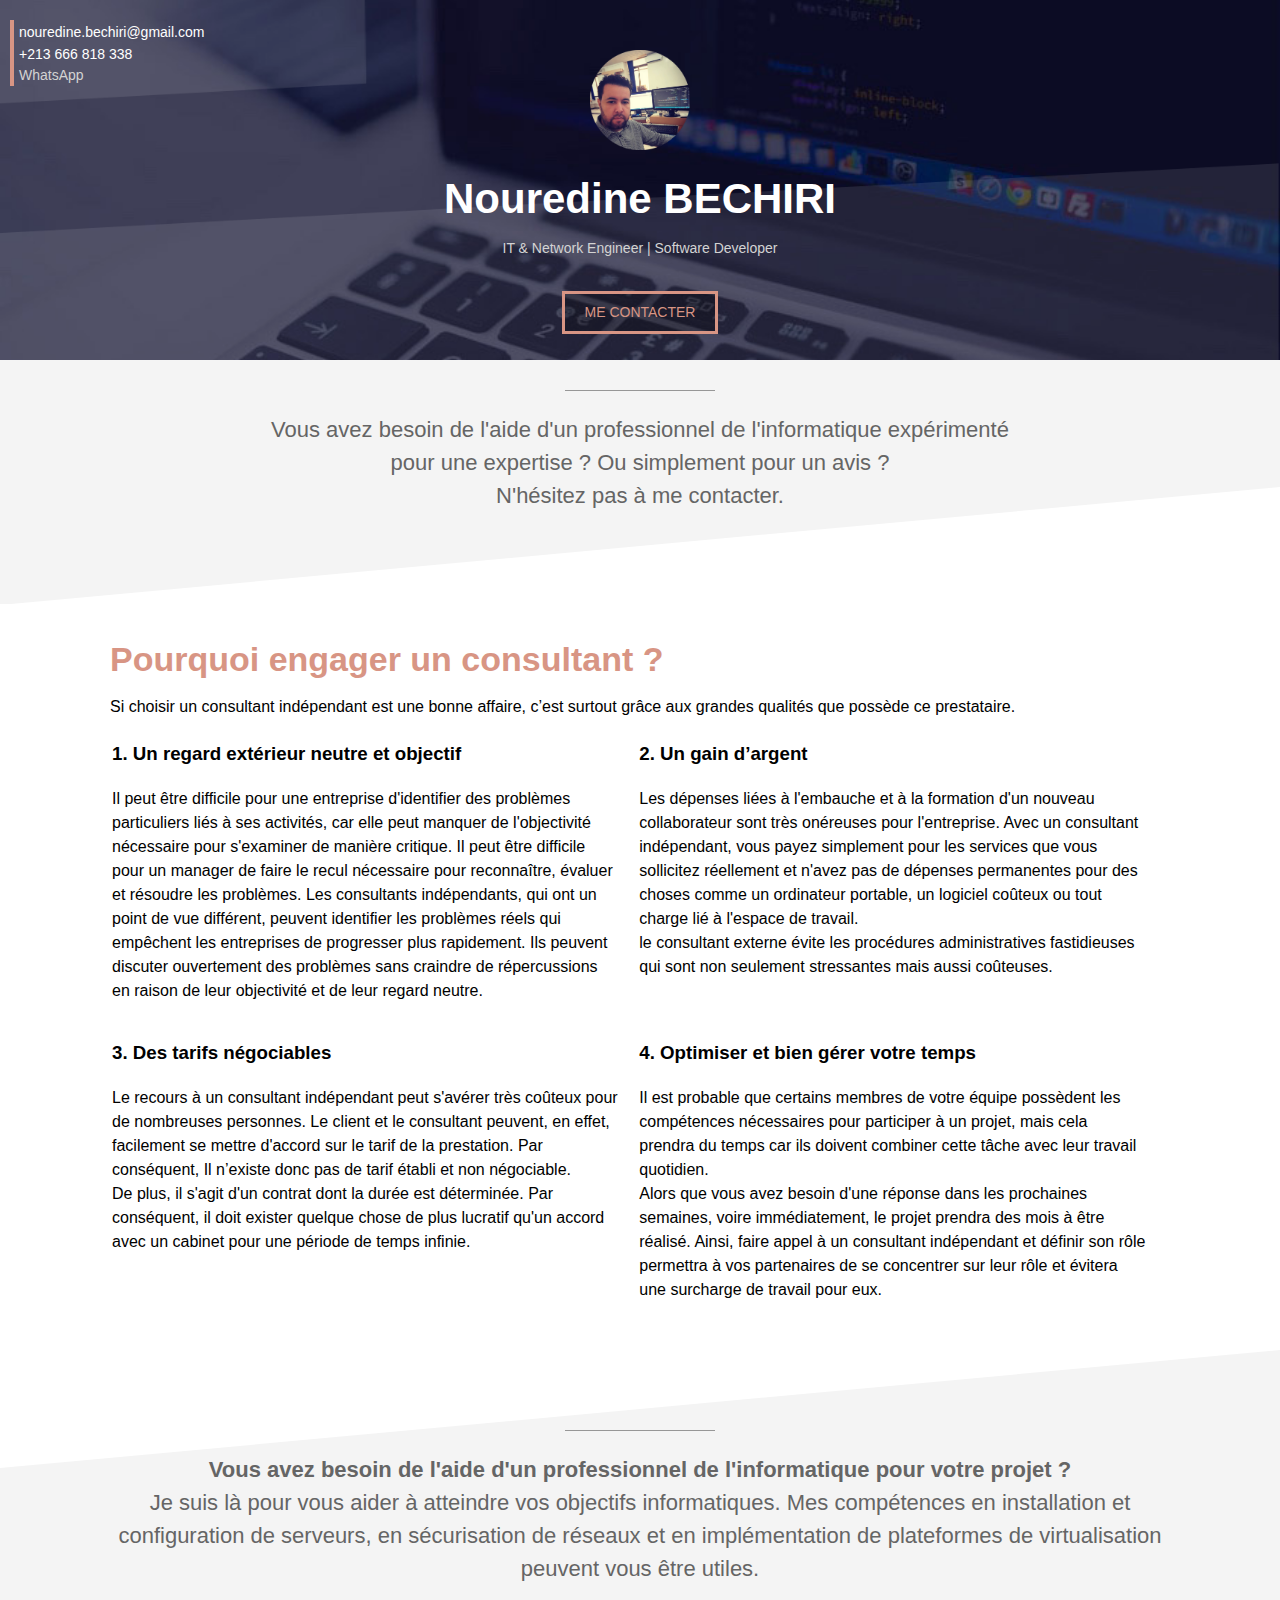
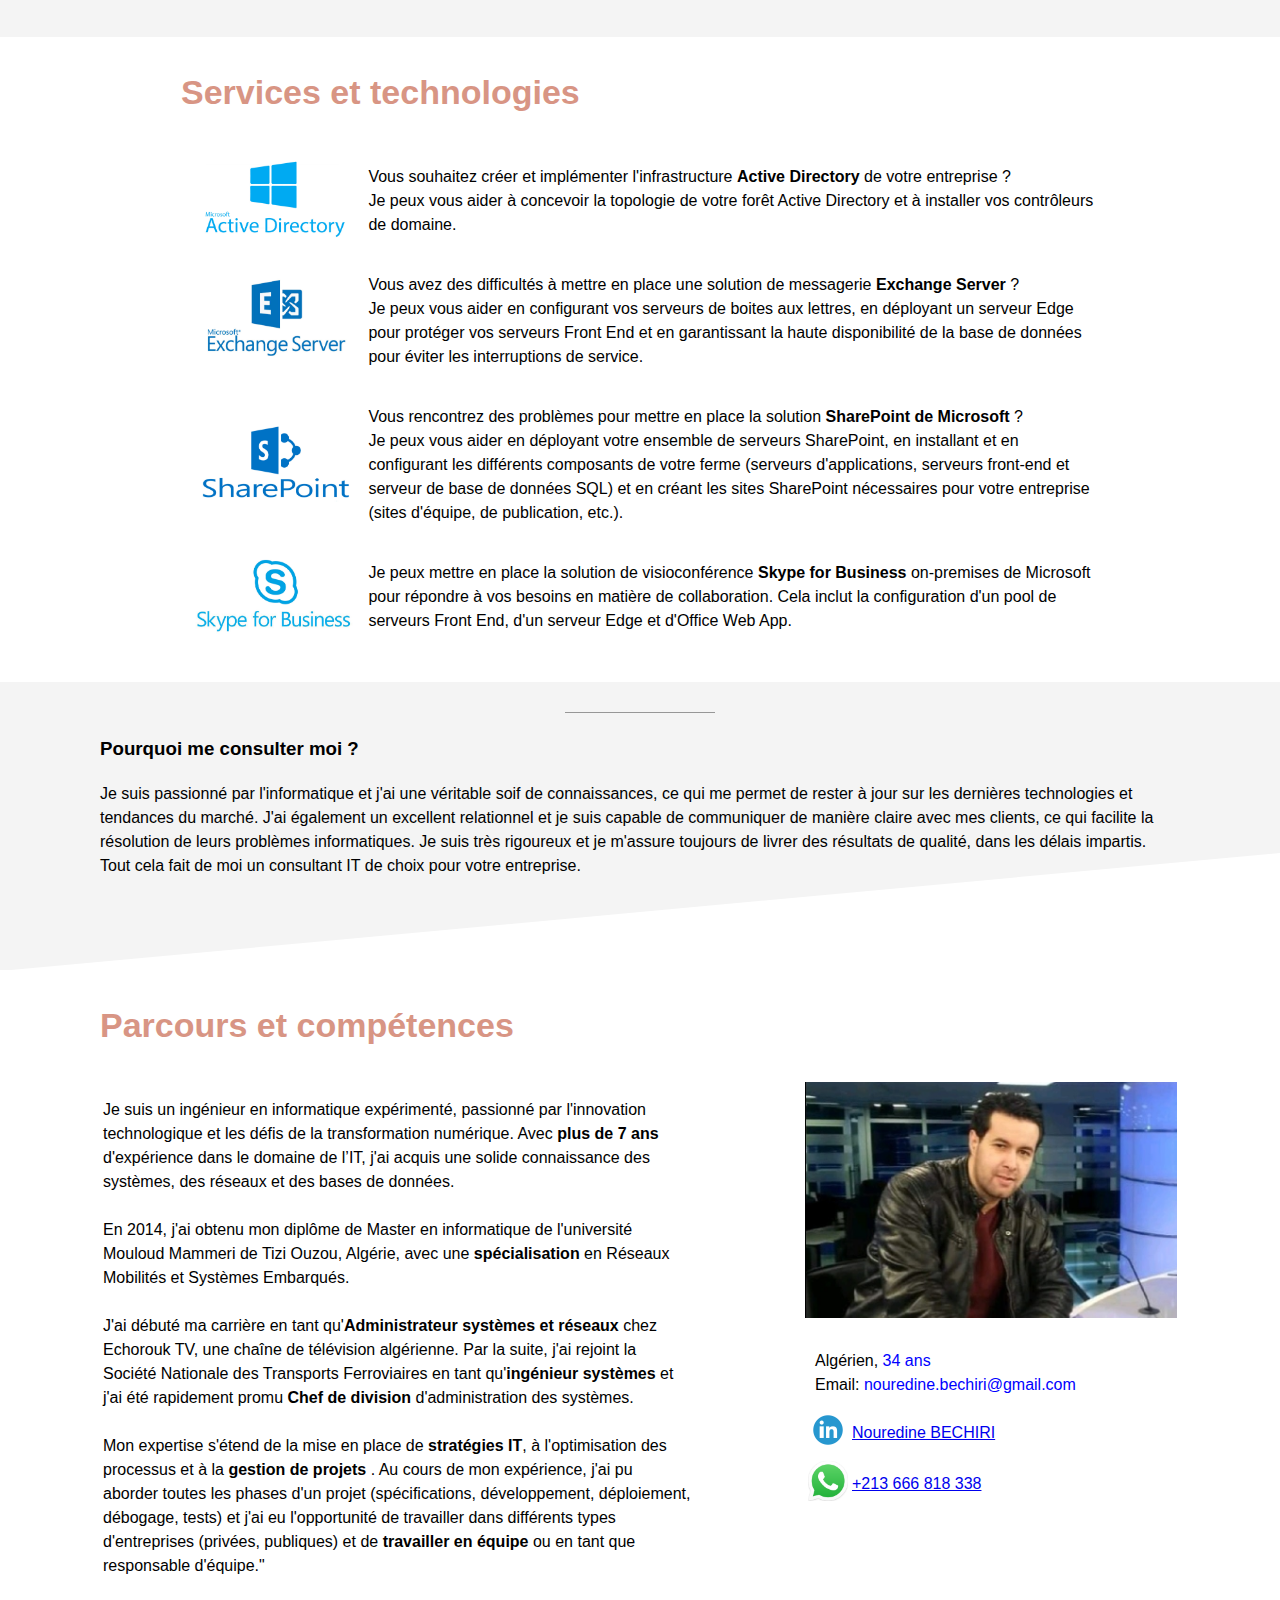
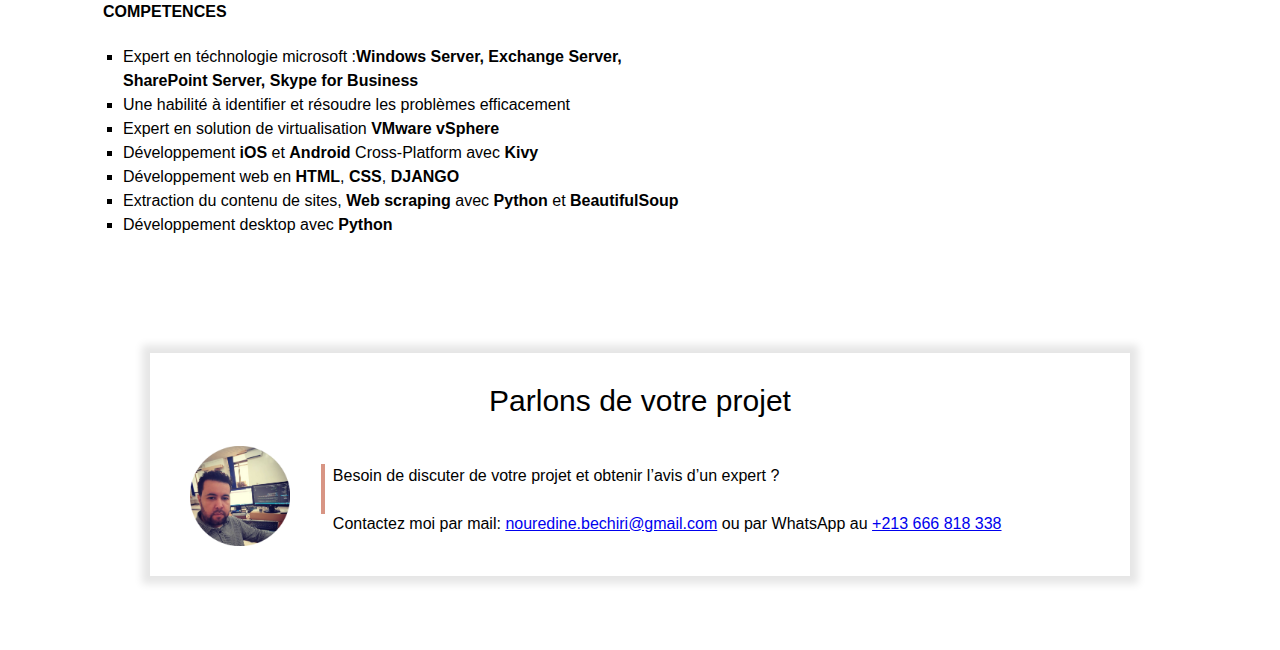
==== index.html @ cfdd6f1c "Add files via upload" ====
<!DOCTYPE html>
<html lang="fr">
<head>
    <meta charset="UTF-8">
    <meta name="viewport" content="width=device-width, initial-scale=1.0">
    <title>Nouredine BECHIRI</title>
    <link rel="stylesheet" href="style.css">
</head>
<body>
    <!-- COUVERTURE -->
    <div class="cover">
        <img class="cover-profile" src="profile.png"/>
        <h1>Nouredine BECHIRI</h1>
        <p>IT & Network Engineer | Software Developer</p>
        
        <div style="text-align: center;">
            <a class="contact-button" href="mailto:nouredine.bechiri@gmail.com?subject=Contact depuis nouredinebechiri.tk">ME CONTACTER</a>
        </div>
        <div class="cover-contact">
            <a style="text-decoration: none;" href="mailto:nouredine.bechiri@gmail.com?subject=Contact depuis site web">nouredine.bechiri@gmail.com</a>
            <div class="icon">
                <a style="display: block; text-decoration: none;" href="tel:+213666818338">+213 666 818 338</a>
                <p>WhatsApp</p>
            </div>
        </div>
    </div>

    <!-- SECTION GRISE  -->
    <div class="section section-grise1">
        <div class="separateur"></div>
        <p>
            Vous avez besoin de l'aide d'un professionnel de l'informatique expérimenté pour une expertise ? 
            Ou simplement pour un avis ? <br> N'hésitez pas à me contacter.
        </p>
    </div>
    <!-- SECTION BLANCHE Pourquoi engager un consultant ?< -->
    <div class="section" >
        <div class="pourquoi-consultant">
           
            <h2>Pourquoi engager un consultant ?</h2>
            <p>Si choisir un consultant indépendant est une bonne affaire, c’est surtout grâce aux grandes qualités que possède ce prestataire.</p>
        </div>
        <table class="col-pourquoi-consultant">
            <tr>
                <td>
                    <h3>1. Un regard extérieur neutre et objectif</h3>
                    <p>Il peut être difficile pour une entreprise d'identifier des problèmes particuliers liés à ses activités, car elle peut manquer de l'objectivité nécessaire pour s'examiner de manière critique. Il peut être difficile pour un manager de faire le recul nécessaire pour reconnaître, évaluer et résoudre les problèmes.
                        Les consultants indépendants, qui ont un point de vue différent, peuvent identifier les problèmes réels qui empêchent les entreprises de progresser plus rapidement. Ils peuvent discuter ouvertement des problèmes sans craindre de répercussions en raison de leur objectivité et de leur regard neutre.
                    </p>
                </td>
                <td>
                    <h3>2. Un gain d’argent</h3>
                    <p>Les dépenses liées à l'embauche et à la formation d'un nouveau collaborateur sont très onéreuses pour l'entreprise. Avec un consultant indépendant, vous payez simplement pour les services que vous sollicitez réellement et n'avez pas de dépenses permanentes pour des choses comme un ordinateur portable, un logiciel coûteux ou tout charge lié à l'espace de travail.
                        <br>
                        le consultant externe évite les procédures administratives fastidieuses qui sont non seulement stressantes mais aussi coûteuses.
                    </p>
                </td>
            </tr>     
       

            <tr>
                <td>
                    <h3>3. Des tarifs négociables</h3>
                    <p>

                        Le recours à un consultant indépendant peut s'avérer très coûteux pour de nombreuses personnes. Le client et le consultant peuvent, en effet, facilement se mettre d'accord sur le tarif de la prestation. Par conséquent, Il n’existe donc pas de tarif établi et non négociable.
                        <br>
                        De plus, il s'agit d'un contrat dont la durée est déterminée. Par conséquent, il doit exister quelque chose de plus lucratif qu'un accord avec un cabinet pour une période de temps infinie.
                        
                    </p>
                </td>
                <td>
                    <h3>4. Optimiser et bien gérer votre temps</h3>
                    <p>
                        Il est probable que certains membres de votre équipe possèdent les compétences nécessaires pour participer à un projet, mais cela prendra du temps car ils doivent combiner cette tâche avec leur travail quotidien.
                        <br>
                        Alors que vous avez besoin d'une réponse dans les prochaines semaines, voire immédiatement, le projet prendra des mois à être réalisé. Ainsi, faire appel à un consultant indépendant et définir son rôle permettra à vos partenaires de se concentrer sur leur rôle et évitera une surcharge de travail pour eux.

                    </p>
                </td>
            </tr> 
        </table>
    </div>

    <!-- SECTION GRISE 2-->
    <div class="section section-grise2">
        <div class="separateur"></div>
            <p style="min-width: 100%;">
                <b>Vous avez besoin de l'aide d'un professionnel de l'informatique pour votre projet ? </b> <br>
                Je suis là pour vous aider à atteindre vos objectifs informatiques.
                Mes compétences en installation et configuration de serveurs, en sécurisation de réseaux et en implémentation de plateformes de virtualisation peuvent vous être utiles.
            </p>
    </div>
    
    <!-- SECTION BLANCHE Services et technologies -->
    <div class="section" >
        <div class="section-content">
            <h2>Services et technologies</h2>
           
            <table class="service_tech">
                <tr>
                    <td class="service_tech_td"><img src="ad.jpg" alt="" srcset=""></td>
                    <td class="service_tech_td_right"> 
                        <p>
                            Vous souhaitez créer et implémenter l'infrastructure <b>Active Directory</b> de votre entreprise ? <br>
                            Je peux vous aider à concevoir la topologie de votre forêt Active Directory et à installer vos contrôleurs de domaine.
                        </p>
                    </td>
                </tr>   
                <tr>
                    <td class="service_tech_td"><img src="exchange.jpg" alt="" srcset=""></td>
                    <td class="service_tech_td_right">
                        <p>
                            Vous avez des difficultés à mettre en place une solution de messagerie <b>Exchange Server</b> ? <br>
                            Je peux vous aider en configurant vos serveurs de boites aux lettres, en déployant un serveur Edge pour protéger vos serveurs Front End et en garantissant la haute disponibilité de la base de données pour éviter les interruptions de service.
                        </p>
                    </td>
                </tr>    
                <tr>
                    <td class="service_tech_td"><img src="sharepoint.jpg" alt="" srcset=""></td>
                    <td class="service_tech_td_right">
                        <p>
                            Vous rencontrez des problèmes pour mettre en place la solution <b>SharePoint de Microsoft </b> ? <br>
                            Je peux vous aider en déployant votre ensemble de serveurs SharePoint, en installant et en configurant les différents composants de votre ferme (serveurs d'applications, serveurs front-end et serveur de base de données SQL) et en créant les sites SharePoint nécessaires pour votre entreprise (sites d'équipe, de publication, etc.).
                        </p>
                    </td>
                </tr>     
                <tr>
                    <td class="service_tech_td"><img src="skypeforbusiness.jpg" alt="" srcset=""></td>
                    <td class="service_tech_td_right">
                        <p>
                            Je peux mettre en place la solution de visioconférence <b>Skype for Business</b> on-premises de Microsoft pour répondre à vos besoins en matière de collaboration. Cela inclut la configuration d'un pool de serveurs Front End, d'un serveur Edge et d'Office Web App.
                        </p>
                    </td>
                </tr>    
            </table>         
            
      </div>
    </div>

    <!-- SECTION GRISE  -->
    <div class="section section-grise1">
        <div class="separateur"></div>
        <p>
            <h3>Pourquoi me consulter moi ?</h3>
            Je suis passionné par l'informatique et j'ai une véritable soif de connaissances, ce qui me permet de rester à jour sur les dernières technologies et tendances du marché. 
            J'ai également un excellent relationnel et je suis capable de communiquer de manière claire avec mes clients, ce qui facilite la résolution de leurs problèmes informatiques. 
            Je suis très rigoureux et je m'assure toujours de livrer des résultats de qualité, dans les délais impartis. <br> Tout cela fait de moi un consultant IT de choix pour votre entreprise.
        </p>
    </div>
   

    <!-- SECTION BLANCHE 2 -->
    <div class="section">
        <h2>Parcours et compétences</h2>
        <table class="col-parcours-competences" style="display:inline-block">
            <tr>
                <td>
                    <p>
                        Je suis un ingénieur en informatique expérimenté, passionné par l'innovation technologique et les défis de la transformation numérique. Avec <b>plus de 7 ans </b> d'expérience dans le domaine de l’IT, j'ai acquis une solide connaissance des systèmes, des réseaux et des bases de données. 
                        <br> <br>

                        En 2014, j'ai obtenu mon diplôme de Master en informatique de l'université Mouloud Mammeri de Tizi Ouzou, Algérie, avec une <b>spécialisation</b> en Réseaux Mobilités et Systèmes Embarqués.
                        <br><br>   
                        J'ai débuté ma carrière en tant qu'<b>Administrateur systèmes et réseaux</b> chez Echorouk TV, une chaîne de télévision algérienne. Par la suite, j'ai rejoint la Société Nationale des Transports Ferroviaires en tant qu'<b>ingénieur systèmes</b> et j'ai été rapidement promu <b>Chef de division</b> d'administration des systèmes. 
                        <br><br>
                        Mon expertise s'étend de la mise en place de <b>stratégies IT</b>, à l'optimisation des processus et à la <b>gestion de projets</b> . 
                        Au cours de mon expérience, j'ai pu aborder toutes les phases d'un projet (spécifications, développement, déploiement, débogage, tests) et j'ai eu l'opportunité de travailler dans différents types d'entreprises (privées, publiques) et de <b>travailler en équipe</b> ou en tant que responsable d'équipe."
                        
                    </p>
                    <h4>COMPETENCES</h4>                
                    
                    <ul style=" padding: 0px 0px 0px 20px;list-style: square;" class="competences">
                        <li>Expert en téchnologie microsoft :<b>Windows Server, Exchange Server, SharePoint Server, Skype for Business</b></li>
                        <li>Une habilité à identifier et résoudre les problèmes efficacement</li>
                        <li>Expert en solution de virtualisation <b>VMware vSphere</b></li>
                        <li>Développement <b>iOS</b> et <b>Android</b> Cross-Platform avec <b>Kivy</b></li>
                        <li>Développement web en <b>HTML</b>, <b>CSS</b>, <b>DJANGO</b> </li>
                        <li>Extraction du contenu de sites, <b>Web scraping</b> avec <b>Python</b> et <b>BeautifulSoup</b></li>
                        <li>Développement desktop avec <b>Python</b></li>
                    </ul>
            </td>
            </tr>
        </table>
        <table  class="col-conetenu-contact float-right">
            <tr>
                <td><img style="width:100%;" src="profile2.png" class="col-conetenu-contact"/></td>
            </tr>
            <tr>
                <td>
                    <style> 
                    </style>
                    <ul class="contact-info" style="display: inline-block; margin: 0px;margin-top: 10px;padding: 10px; list-style: none;">
                        <li>Algérien, <span style="color: blue;">34 ans</span></li>
                        <li>Email: <a href="mailto:nouredine.bechiri@gmail.com?subject=Contact depuis site web">nouredine.bechiri@gmail.com</a></li>                      
                    </ul>
                    <div class="icon">
                        <table>
                            <tr>
                                <td><img src="linkedin.png" alt=""></td>
                                <td><a href="https://www.linkedin.com/in/nouredinebechiri/" target="_blank"> Nouredine BECHIRI</a></td>
                            </tr>
                            <tr> 
                                <td><img src="WhatsApp.png" alt=""></td>
                                <td><a href="tel:+213666818338">+213 666 818 338</a></td>
                            </tr>
                        </table> 
                    </div>                  
                </td>
            </tr>
        </table>
    </div>
    <!-- SECTION BLANCHE FRAME -->
    <iframe src="contact-frame.html" scrolling="no"/>
</body>
</html>
---- style.css ----
* {
    box-sizing: border-box;
}

.icon{
vertical-align: top;
}
.icon img{
    width: 40px;
    height: 40px;
    
}
div.icon p{
    margin: 0px;
    padding: 0px;
    display: inline-block;
}
:root {
    --color1: #D89584;
    --color2: #F4F4F4;
}

body {
    margin: 0;
    font-family: Arial;
    line-height: 1.5;
}

iframe {
    width: 100%;
    border: none;
    height: 350px;
}

div.cover {
    background: url(cover_overlay.png) no-repeat center/100% 100%,url(cover.jpg) no-repeat center/cover;
    height: 360px;
    position: relative;
}

img.cover-profile {
    height: 100px;
    position: relative;
    left: 50%;
    margin-left: -50px;
    margin-top: 50px;
}

h1 {
    color: white;
    text-align: center;
    font-size: 42px;
    margin-top: 10px;
    margin-bottom: 0px;
}

div.cover p {
    color: lightgray;
    text-align: center;
    margin-top: 8px;
    font-size: 14px;
}

div.cover-contact {
    /* background-color: #FF000080; */
    position: absolute;
    top: 20px;
    left: 10px;
    border-left: 4px solid var(--color1);
    padding-left: 5px;
}

div.cover-contact p {
    text-align: left;
    margin-top: 0px;
    margin-bottom: 0px;
}

div.cover-contact p:first-child {
    margin-bottom: 5px;
}

div.cover-contact * {
    color: white;
    font-size: 14px;
}

a.contact-button {
    color: var(--color1);
    border: 3px solid var(--color1);
    padding: 8px 20px;
    text-decoration: none;
    background-color: #00000040;
    display: inline-block;
    margin-top: 18px;
    font-size: 14px;
}

a.contact-button-portfolio {
    position: absolute; 
    right: 20px; 
    top:5px;
}

a.contact-button:hover {
    color: white;
    border: 3px solid white;
}

.section {
    padding-left: 100px;
    padding-right: 100px;
    padding-top: 30px;
    padding-bottom: 30px;
    overflow: auto;
}

div.section-grise1 {
    background: url(triangle2white.svg) no-repeat center bottom -1px/100%;
    background-color: var(--color2);
    padding-bottom: 70px;
}

div.section-grise2 {
    background: url(triangle1white.svg) no-repeat center top/100%;
    background-color: var(--color2);
    padding-top: 80px;
}

h2 {
    text-align: left;
    font-size: 34px;
    margin-top: 0px;
    color: var(--color1);
}

div.separateur {
    background-color: #979797;
    height: 1px;
    width: 150px;
    position: relative;
    left: 50%;
    margin-left: -75px;
}

div.section-grise1 p {
    font-size: 22px;
    color: #656565;
    text-align: center;
    max-width: 750px;
    margin-left: auto;
    margin-right: auto;
}

div.section-grise2 p {
    font-size: 22px;
    color: #656565;
    text-align: center;
    max-width: 950px;
    margin-left: auto;
    margin-right: auto;
}

img.col-contenu {
    width: 40%;
}

ul.contact-info li a{
    text-decoration: none;
    color: blue;
}
div.col-contenu {
    width: 60%;
    padding-left: 16px;
}

.float-right {
    float: right;
}

div.texte-avec-ligne-verticale {
    border-left: 4px solid var(--color1);
    padding-left: 8px;
    height: 50px;
    display: inline-block;
}

div.texte-avec-ligne-verticale p {
    margin-top: 0;
}

div.barre-verticale {
    height: 50px;
    width: 4px;
    background-color: var(--color1);
    margin-right: 8px;
}


div.frame {
    margin: 30px 50px;
    padding: 20px 30px;
    background-color: white;
    box-shadow: 0px 0px 8px 8px rgba(0, 0, 0, 0.1);

}

p.frame-title {
    font-size: 30px;
    margin-top: 5px;
    margin-bottom: 20px;
    text-align: center;
}

div.frame img {
    width: 100px;
}

/* PORTFOLIO */
.portfolio-header {
    height: 90px;
    background: url(img/header.jpg) no-repeat center/cover;
    position: relative;
}

.portfolio-header-title {
    font-size: 26px;
    font-weight: bold;
    color: white;
    padding-top: 4px;
    padding-left: 8px;
}

h1.portfolio {
    font-size: 46px;
    color: black;
    line-height: 1;
    padding-top: 10px;
}

h2.portfolio {
    font-size: 26px;
    color: black;
    font-weight: normal;
    margin-bottom: 0;
}

a.portfolio-back {
    color: var(--color1);
    margin-left: -10px;
}

img.portfolio {
    width: 70%;
    max-width: 475px;
}

.display-mobile {
    display: none;
}


/* CSS ADDED BY NB*/
.section-content{
    margin: auto; 
    width: 85%;
}
.pourquoi-consultant p{
    margin: 0px;
    padding-left: 10px;
}
.pourquoi-consultant h2{
   margin-bottom: 10px;
   padding-left: 10px;
}
.col-pourquoi-consultant tr{
   vertical-align: top;
 }
.col-pourquoi-consultant td{
    width: 49%;
    padding: 0px 10px 0px 10px;
    display: inline-block;
  }
.col-parcours-competences {
    width: 55%;
}
.col-conetenu-contact {
    width: 35%;
}
.service_tech_td{
    width: 20%;
}
.service_tech img{
        width: 100%;
}
/* RESPONSIVE DESIGN : MOBILE */
@media only screen and (max-width: 767px) {
    .section-content{
        margin: auto; 
        width: 100%;
    }
    img.cover-profile {
        height: 90px;
        margin-top: 75px;
    }
    
    h1 {
        font-size: 38px;
        margin-top: 6px;
        margin-bottom: 0px;
    }
    
    div.cover p {
        margin-top: 2px;
        font-size: 13px;
    }

    .section {
        padding-left: 20px;
        padding-right: 20px;
    }
    .section-grise2 p {
        width: 100%

    }
    
    div.section-grise1 {
        padding-bottom: 40px;
    }

    h2 {
        font-size: 20px;
    }
    
    div.col-contenu {
        width: 100%;
        padding-left: 0px;
        margin-top: 20px;
    }
   
    .col-portfolio {
        width: 100%;
        margin-bottom: 20px;
    }


    div.frame {
        margin: 0px 0px;
        padding: 0px 0px;
        box-shadow: none;
    }

    div.frame img {
        width: 70px;
    }

    /* POSTFOLIO - MOBILE */
    .portfolio-header-title {
        font-size: 19px;
        padding-top: 10px;
        padding-left: 4px;
    }

    a.contact-button {
        padding: 7px 12px;
        margin-top: 22px;
        font-size: 12px;
    }

    a.contact-button-portfolio {
        right: 12px; 
    }

    h1.portfolio {
        font-size: 40px;
    }
    
    h2.portfolio {
        font-size: 22px;
    }

    img.portfolio {
        width: 100%;
    }

    .display-mobile {
        display: block;
    }
  
   /* CSS ADDED BY NB*/
   
   .col-parcours-competences {
    width: 100%;

    }
    .col-conetenu-contact {
        width: 100%;
    }
   .pourquoi-consultant p{
    margin: 0px;
    padding:0px;
    }
    .pourquoi-consultant h2{
    margin: 0px;
    padding: 0px;
    }
    .col-pourquoi-consultant {
        width: 100%;
    }
    .col-pourquoi-consultant td{
        width: 100%;
        padding: 0px;
    
      }
    
    
    .service_tech_td{
        width: 100%;
        display: inline-block;
    }
    .service_tech_td_right{
        width: 100%;
        display: inline-block;
    }
    .service_tech img{
        margin: auto;
        display: block;
        width: 80%;
    }
}
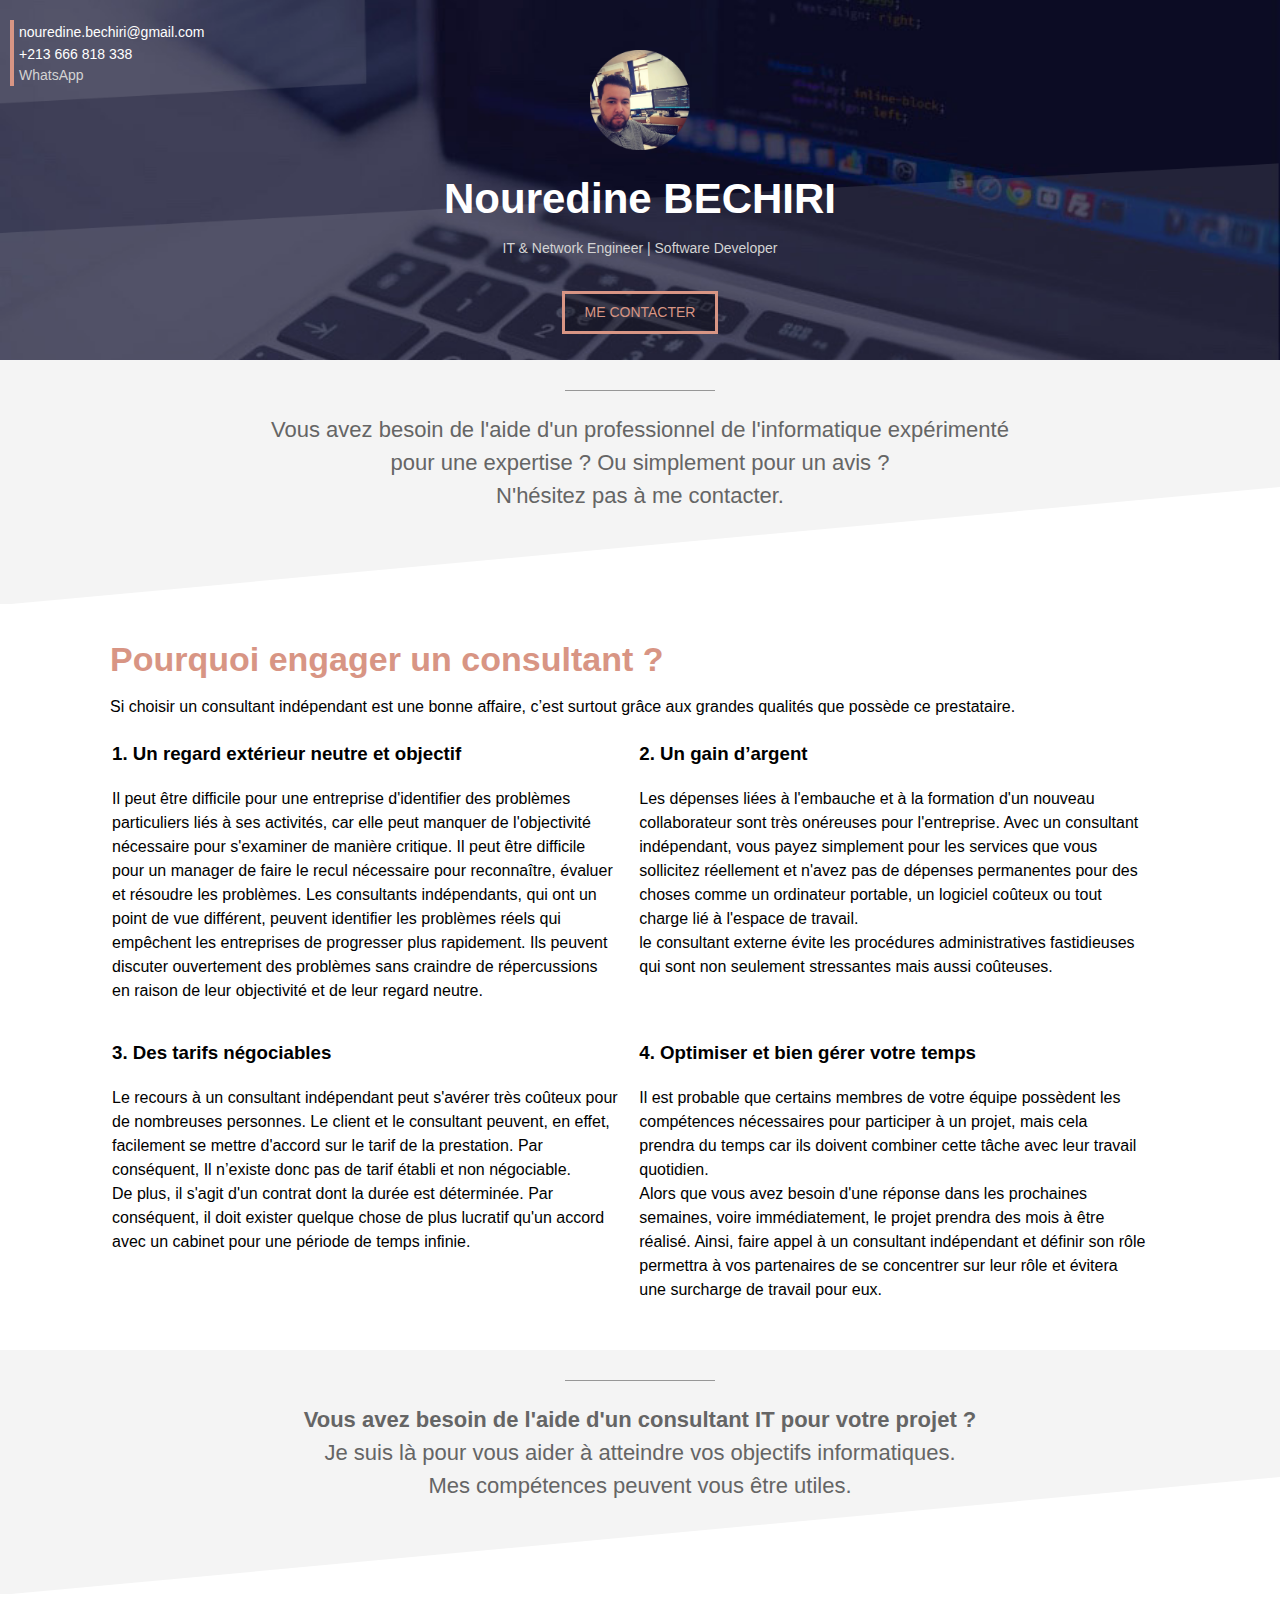
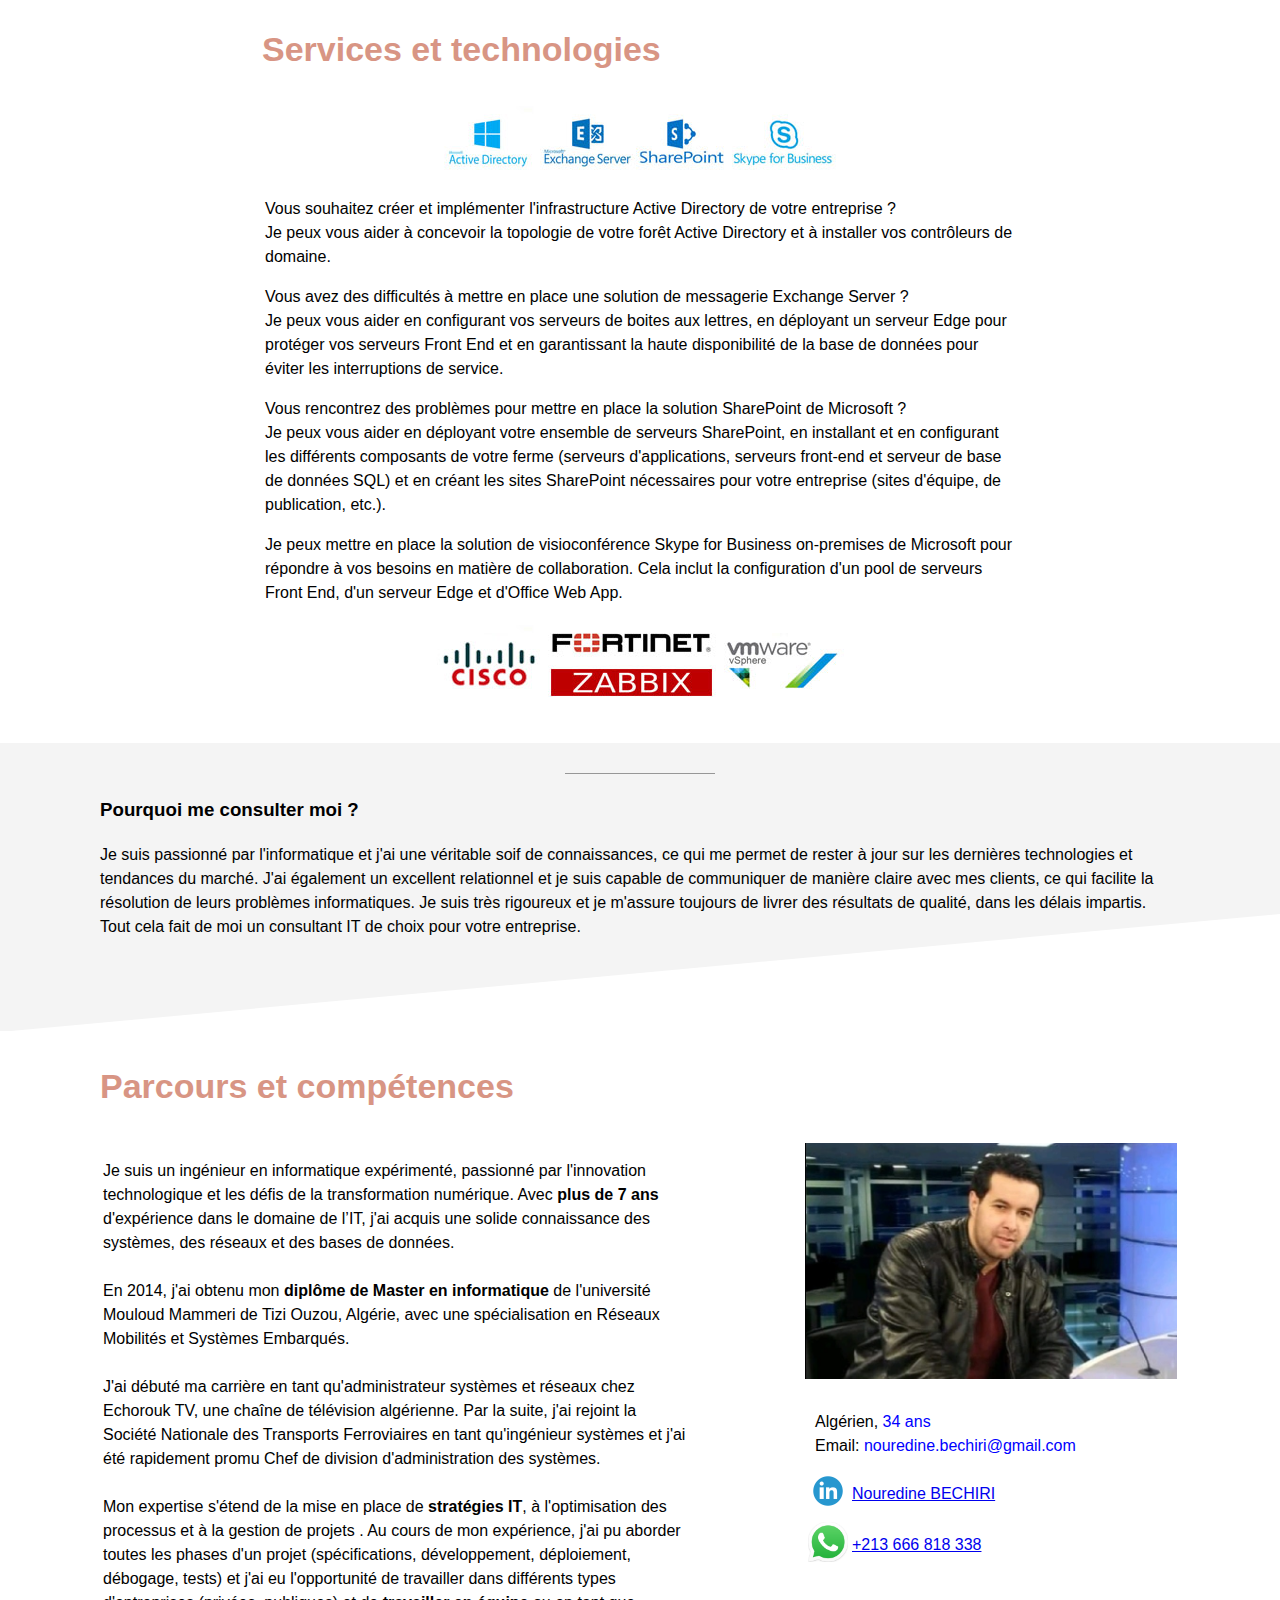
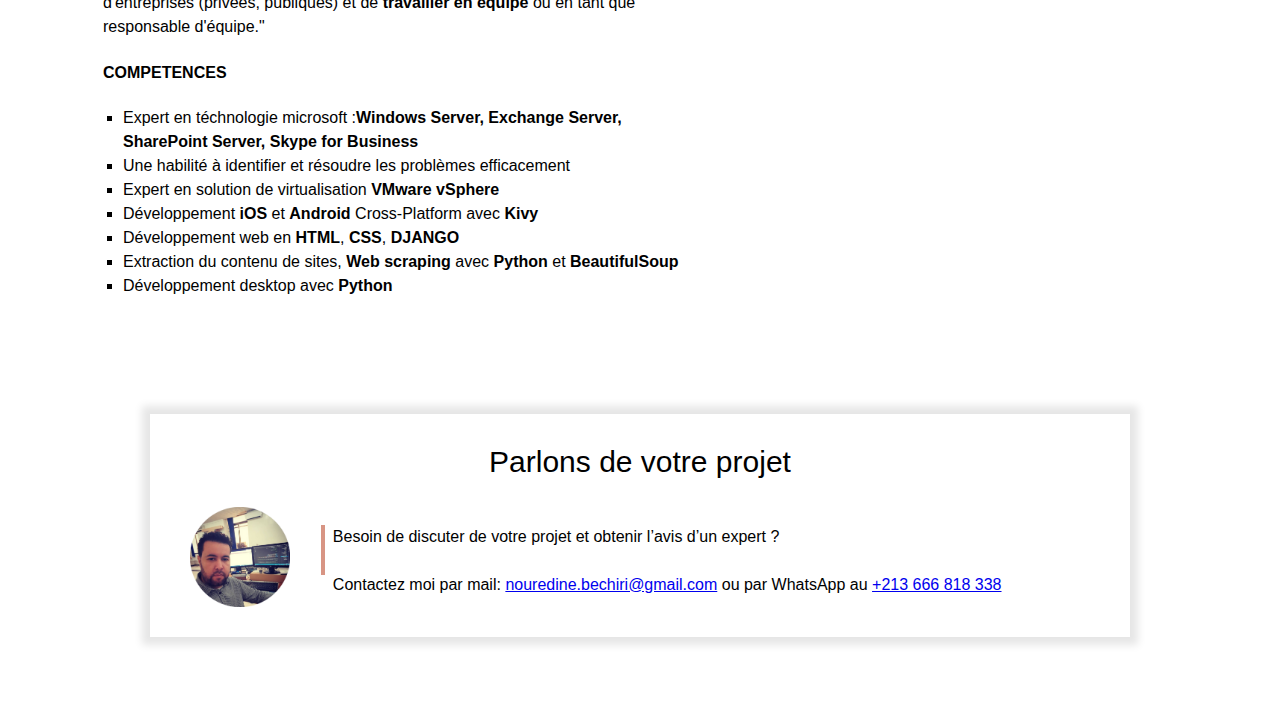
==== commit 500d983a: "Add files via upload" ====
--- a/index.html
+++ b/index.html
@@ -83,56 +83,46 @@
     </div>
 
     <!-- SECTION GRISE 2-->
-    <div class="section section-grise2">
+    <div class="section section-grise1">
         <div class="separateur"></div>
-            <p style="min-width: 100%;">
-                <b>Vous avez besoin de l'aide d'un professionnel de l'informatique pour votre projet ? </b> <br>
-                Je suis là pour vous aider à atteindre vos objectifs informatiques.
-                Mes compétences en installation et configuration de serveurs, en sécurisation de réseaux et en implémentation de plateformes de virtualisation peuvent vous être utiles.
+            <p >
+                <b>Vous avez besoin de l'aide d'un consultant IT pour votre projet ? </b> <br>
+                Je suis là pour vous aider à atteindre vos objectifs informatiques. <br>
+                Mes compétences peuvent vous être utiles.
             </p>
     </div>
     
     <!-- SECTION BLANCHE Services et technologies -->
     <div class="section" >
         <div class="section-content">
-            <h2>Services et technologies</h2>
-           
-            <table class="service_tech">
+            <h2>Services et technologies</h2>                                                           
+            
+            <table>
                 <tr>
-                    <td class="service_tech_td"><img src="ad.jpg" alt="" srcset=""></td>
-                    <td class="service_tech_td_right"> 
-                        <p>
-                            Vous souhaitez créer et implémenter l'infrastructure <b>Active Directory</b> de votre entreprise ? <br>
+                    <td style="text-align: center;"><img class="img-serivce-tech" src="microsoft-product.jpg" alt="" srcset=""></td>
+                </tr>
+                <tr>
+                    <td> 
+                        <p>
+                            Vous souhaitez créer et implémenter l'infrastructure Active Directory de votre entreprise ? <br>
                             Je peux vous aider à concevoir la topologie de votre forêt Active Directory et à installer vos contrôleurs de domaine.
+                        </p>
+                        <p>
+                            Vous avez des difficultés à mettre en place une solution de messagerie Exchange Server ? <br>
+                            Je peux vous aider en configurant vos serveurs de boites aux lettres, en déployant un serveur Edge pour protéger vos serveurs Front End et en garantissant la haute disponibilité de la base de données pour éviter les interruptions de service.
+                        </p>
+                        <p>
+                            Vous rencontrez des problèmes pour mettre en place la solution SharePoint de Microsoft ? <br>
+                            Je peux vous aider en déployant votre ensemble de serveurs SharePoint, en installant et en configurant les différents composants de votre ferme (serveurs d'applications, serveurs front-end et serveur de base de données SQL) et en créant les sites SharePoint nécessaires pour votre entreprise (sites d'équipe, de publication, etc.).
+                        </p>
+                        <p>
+                            Je peux mettre en place la solution de visioconférence Skype for Business on-premises de Microsoft pour répondre à vos besoins en matière de collaboration. Cela inclut la configuration d'un pool de serveurs Front End, d'un serveur Edge et d'Office Web App.
                         </p>
                     </td>
                 </tr>   
                 <tr>
-                    <td class="service_tech_td"><img src="exchange.jpg" alt="" srcset=""></td>
-                    <td class="service_tech_td_right">
-                        <p>
-                            Vous avez des difficultés à mettre en place une solution de messagerie <b>Exchange Server</b> ? <br>
-                            Je peux vous aider en configurant vos serveurs de boites aux lettres, en déployant un serveur Edge pour protéger vos serveurs Front End et en garantissant la haute disponibilité de la base de données pour éviter les interruptions de service.
-                        </p>
-                    </td>
-                </tr>    
-                <tr>
-                    <td class="service_tech_td"><img src="sharepoint.jpg" alt="" srcset=""></td>
-                    <td class="service_tech_td_right">
-                        <p>
-                            Vous rencontrez des problèmes pour mettre en place la solution <b>SharePoint de Microsoft </b> ? <br>
-                            Je peux vous aider en déployant votre ensemble de serveurs SharePoint, en installant et en configurant les différents composants de votre ferme (serveurs d'applications, serveurs front-end et serveur de base de données SQL) et en créant les sites SharePoint nécessaires pour votre entreprise (sites d'équipe, de publication, etc.).
-                        </p>
-                    </td>
-                </tr>     
-                <tr>
-                    <td class="service_tech_td"><img src="skypeforbusiness.jpg" alt="" srcset=""></td>
-                    <td class="service_tech_td_right">
-                        <p>
-                            Je peux mettre en place la solution de visioconférence <b>Skype for Business</b> on-premises de Microsoft pour répondre à vos besoins en matière de collaboration. Cela inclut la configuration d'un pool de serveurs Front End, d'un serveur Edge et d'Office Web App.
-                        </p>
-                    </td>
-                </tr>    
+                    <td style="text-align: center;"><img class="img-serivce-tech" src="other-product.jpg" alt="" srcset=""></td>
+                </tr>
             </table>         
             
       </div>
@@ -160,11 +150,11 @@
                         Je suis un ingénieur en informatique expérimenté, passionné par l'innovation technologique et les défis de la transformation numérique. Avec <b>plus de 7 ans </b> d'expérience dans le domaine de l’IT, j'ai acquis une solide connaissance des systèmes, des réseaux et des bases de données. 
                         <br> <br>
 
-                        En 2014, j'ai obtenu mon diplôme de Master en informatique de l'université Mouloud Mammeri de Tizi Ouzou, Algérie, avec une <b>spécialisation</b> en Réseaux Mobilités et Systèmes Embarqués.
+                        En 2014, j'ai obtenu mon <b>diplôme de Master en informatique</b> de l'université Mouloud Mammeri de Tizi Ouzou, Algérie, avec une spécialisation en Réseaux Mobilités et Systèmes Embarqués.
                         <br><br>   
-                        J'ai débuté ma carrière en tant qu'<b>Administrateur systèmes et réseaux</b> chez Echorouk TV, une chaîne de télévision algérienne. Par la suite, j'ai rejoint la Société Nationale des Transports Ferroviaires en tant qu'<b>ingénieur systèmes</b> et j'ai été rapidement promu <b>Chef de division</b> d'administration des systèmes. 
+                        J'ai débuté ma carrière en tant qu'administrateur systèmes et réseaux chez Echorouk TV, une chaîne de télévision algérienne. Par la suite, j'ai rejoint la Société Nationale des Transports Ferroviaires en tant qu'ingénieur systèmes</b> et j'ai été rapidement promu Chef de division d'administration des systèmes. 
                         <br><br>
-                        Mon expertise s'étend de la mise en place de <b>stratégies IT</b>, à l'optimisation des processus et à la <b>gestion de projets</b> . 
+                        Mon expertise s'étend de la mise en place de <b>stratégies IT</b>, à l'optimisation des processus et à la gestion de projets . 
                         Au cours de mon expérience, j'ai pu aborder toutes les phases d'un projet (spécifications, développement, déploiement, débogage, tests) et j'ai eu l'opportunité de travailler dans différents types d'entreprises (privées, publiques) et de <b>travailler en équipe</b> ou en tant que responsable d'équipe."
                         
                     </p>
--- a/style.css
+++ b/style.css
@@ -161,9 +161,7 @@
     margin-right: auto;
 }
 
-img.col-contenu {
-    width: 40%;
-}
+
 
 ul.contact-info li a{
     text-decoration: none;
@@ -261,9 +259,12 @@
 
 
 /* CSS ADDED BY NB*/
+.img-serivce-tech{
+    max-width: 450px;
+}
 .section-content{
     margin: auto; 
-    width: 85%;
+    width: 70%;
 }
 .pourquoi-consultant p{
     margin: 0px;
@@ -287,12 +288,7 @@
 .col-conetenu-contact {
     width: 35%;
 }
-.service_tech_td{
-    width: 20%;
-}
-.service_tech img{
-        width: 100%;
-}
+
 /* RESPONSIVE DESIGN : MOBILE */
 @media only screen and (max-width: 767px) {
     .section-content{
@@ -327,7 +323,9 @@
     div.section-grise1 {
         padding-bottom: 40px;
     }
-
+    div.section-grise1 p{
+        text-align: left;
+    }
     h2 {
         font-size: 20px;
     }
@@ -388,7 +386,9 @@
     }
   
    /* CSS ADDED BY NB*/
-   
+   .img-serivce-tech{
+    max-width: 100%;
+}
    .col-parcours-competences {
     width: 100%;
 
@@ -414,17 +414,4 @@
       }
     
     
-    .service_tech_td{
-        width: 100%;
-        display: inline-block;
-    }
-    .service_tech_td_right{
-        width: 100%;
-        display: inline-block;
-    }
-    .service_tech img{
-        margin: auto;
-        display: block;
-        width: 80%;
-    }
-}
+}
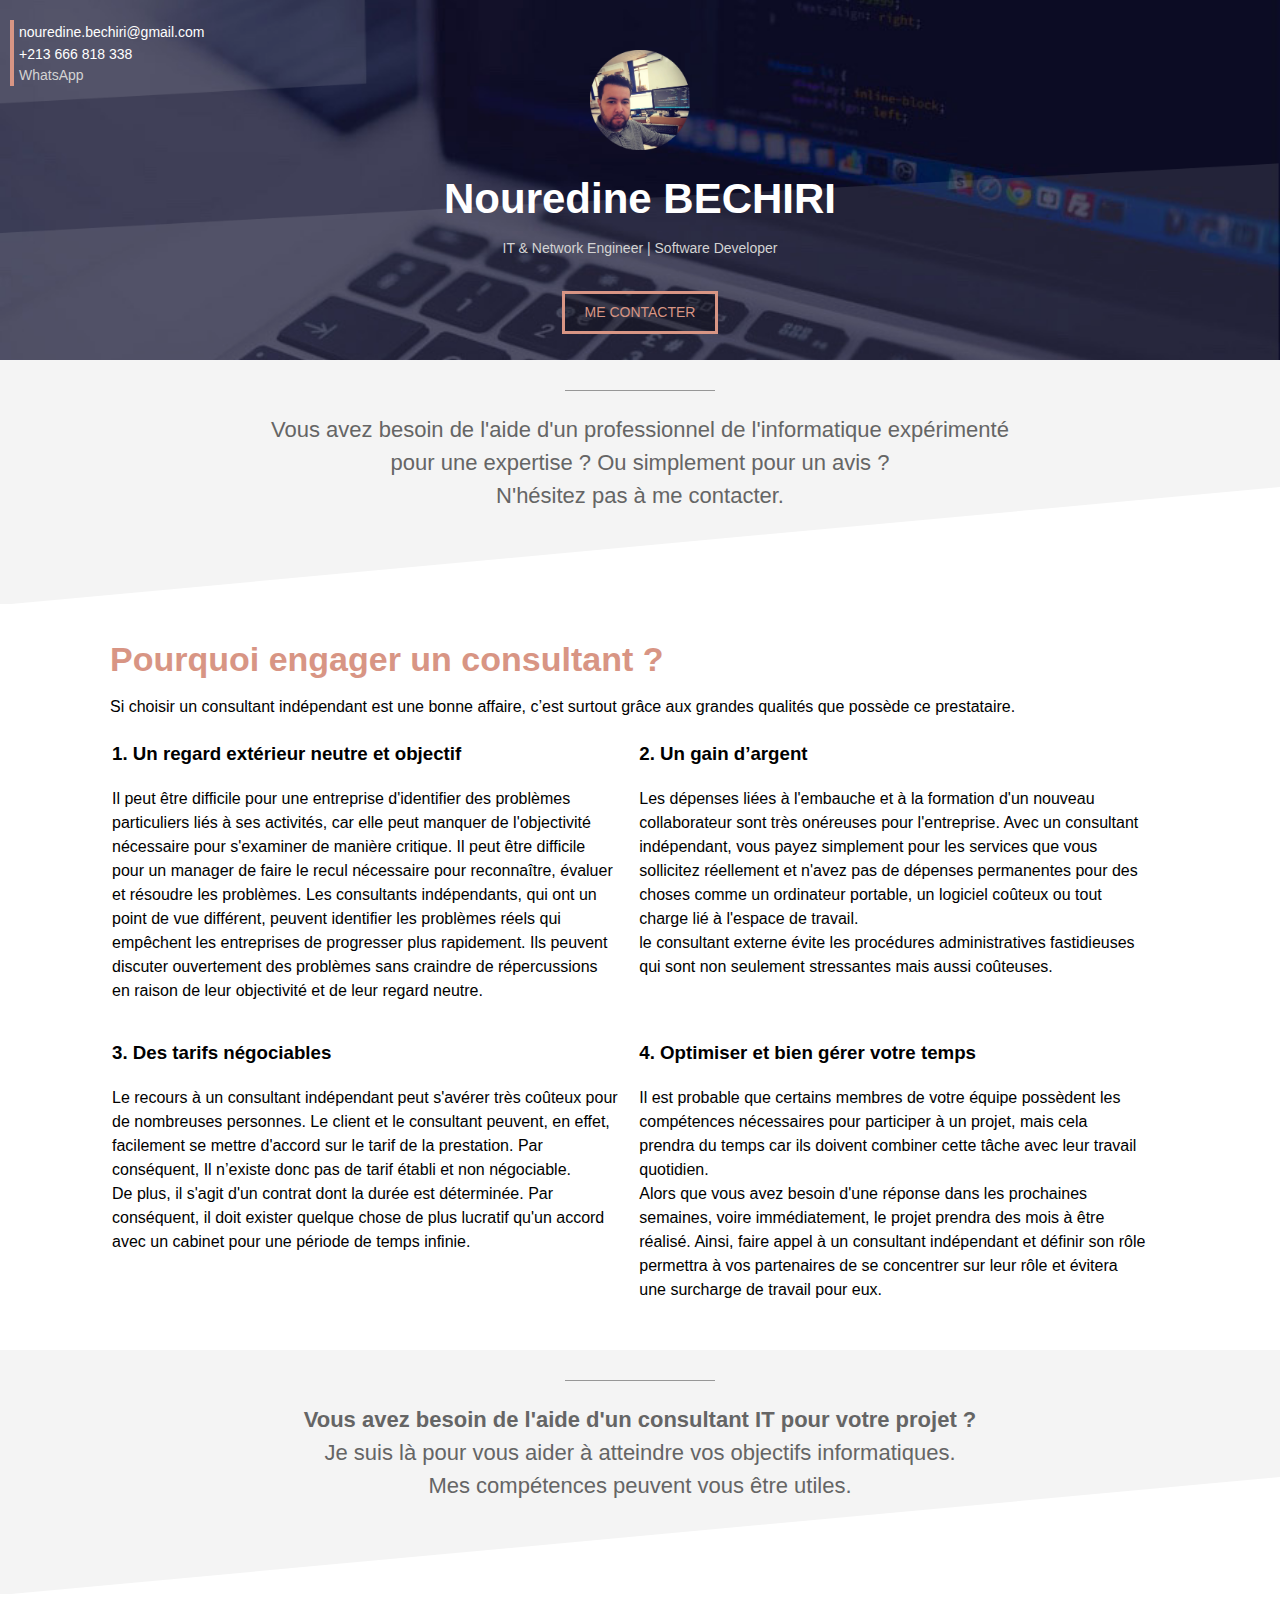
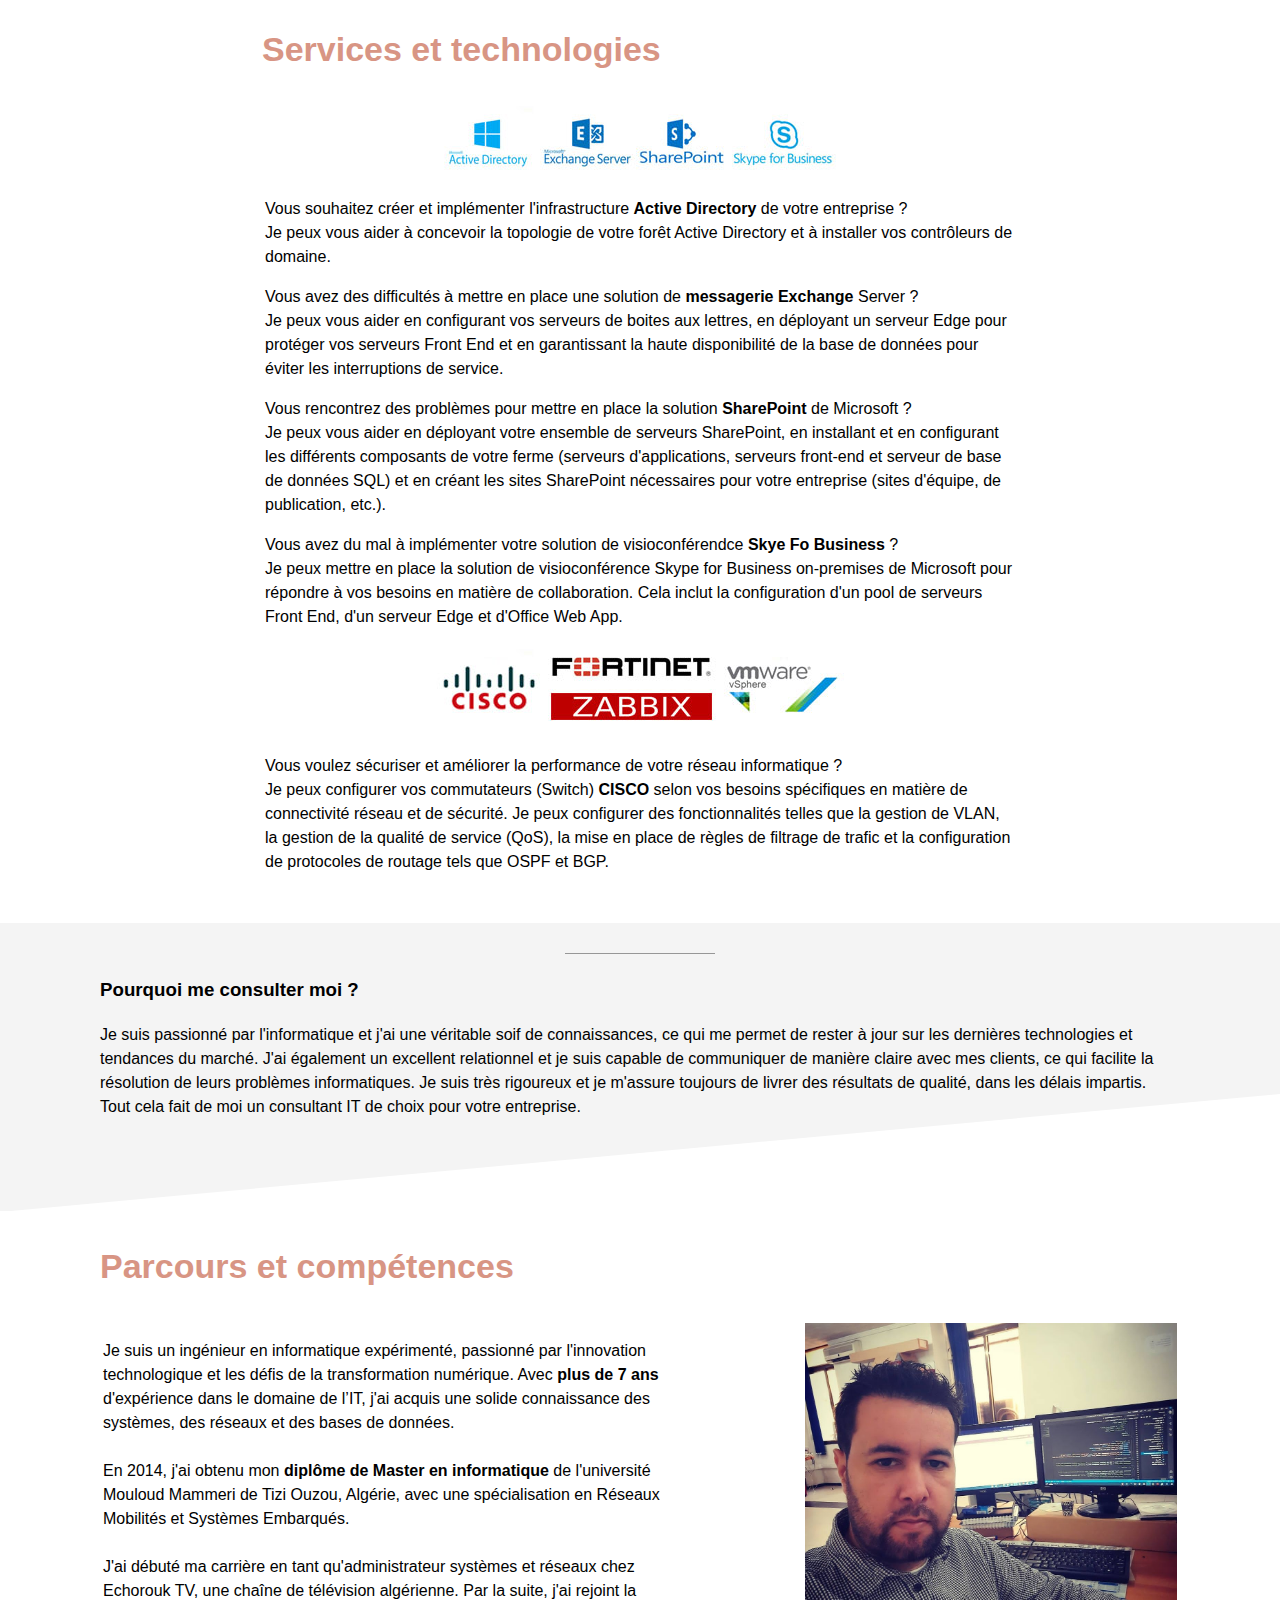
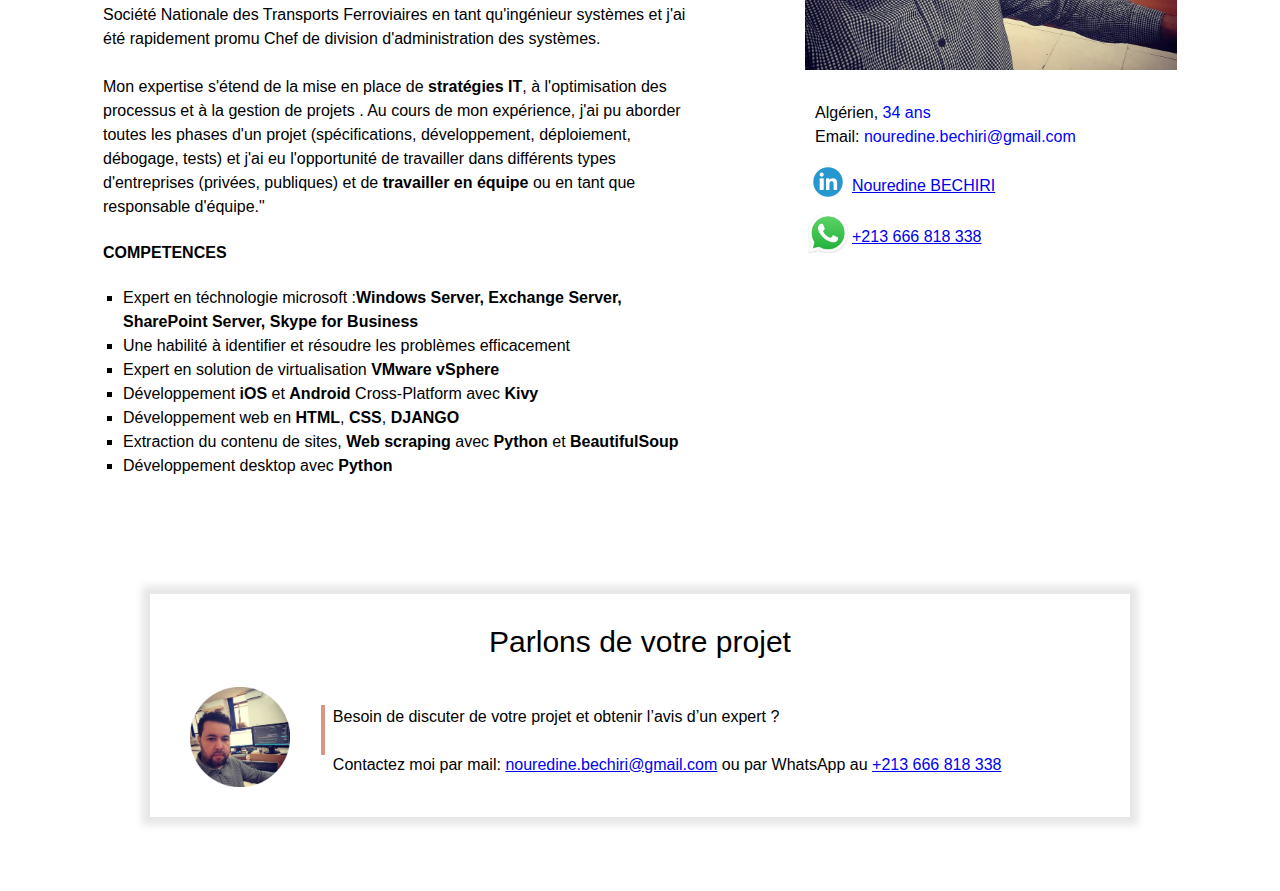
==== commit 95213be8: "Add files via upload" ====
--- a/index.html
+++ b/index.html
@@ -104,24 +104,33 @@
                 <tr>
                     <td> 
                         <p>
-                            Vous souhaitez créer et implémenter l'infrastructure Active Directory de votre entreprise ? <br>
+                            Vous souhaitez créer et implémenter l'infrastructure <b>Active Directory</b> de votre entreprise ? <br>
                             Je peux vous aider à concevoir la topologie de votre forêt Active Directory et à installer vos contrôleurs de domaine.
                         </p>
                         <p>
-                            Vous avez des difficultés à mettre en place une solution de messagerie Exchange Server ? <br>
+                            Vous avez des difficultés à mettre en place une solution de <b>messagerie Exchange</b> Server ? <br>
                             Je peux vous aider en configurant vos serveurs de boites aux lettres, en déployant un serveur Edge pour protéger vos serveurs Front End et en garantissant la haute disponibilité de la base de données pour éviter les interruptions de service.
                         </p>
                         <p>
-                            Vous rencontrez des problèmes pour mettre en place la solution SharePoint de Microsoft ? <br>
+                            Vous rencontrez des problèmes pour mettre en place la solution <b>SharePoint</b> de Microsoft ? <br>
                             Je peux vous aider en déployant votre ensemble de serveurs SharePoint, en installant et en configurant les différents composants de votre ferme (serveurs d'applications, serveurs front-end et serveur de base de données SQL) et en créant les sites SharePoint nécessaires pour votre entreprise (sites d'équipe, de publication, etc.).
                         </p>
                         <p>
+                            Vous avez du mal à implémenter votre solution de visioconférendce <b>Skye Fo Business </b> ? <br>
                             Je peux mettre en place la solution de visioconférence Skype for Business on-premises de Microsoft pour répondre à vos besoins en matière de collaboration. Cela inclut la configuration d'un pool de serveurs Front End, d'un serveur Edge et d'Office Web App.
                         </p>
                     </td>
                 </tr>   
                 <tr>
                     <td style="text-align: center;"><img class="img-serivce-tech" src="other-product.jpg" alt="" srcset=""></td>
+                </tr>
+                <tr>
+                    <td>
+                        <p>
+                            Vous voulez sécuriser et améliorer la performance de votre réseau informatique ? <br>
+                            Je peux configurer vos commutateurs (Switch) <b>CISCO</b> selon vos besoins spécifiques en matière de connectivité réseau et de sécurité.  Je peux configurer des fonctionnalités telles que la gestion de VLAN, la gestion de la qualité de service (QoS), la mise en place de règles de filtrage de trafic et la configuration de protocoles de routage tels que OSPF et BGP.
+                        </p>
+                    </td>
                 </tr>
             </table>         
             
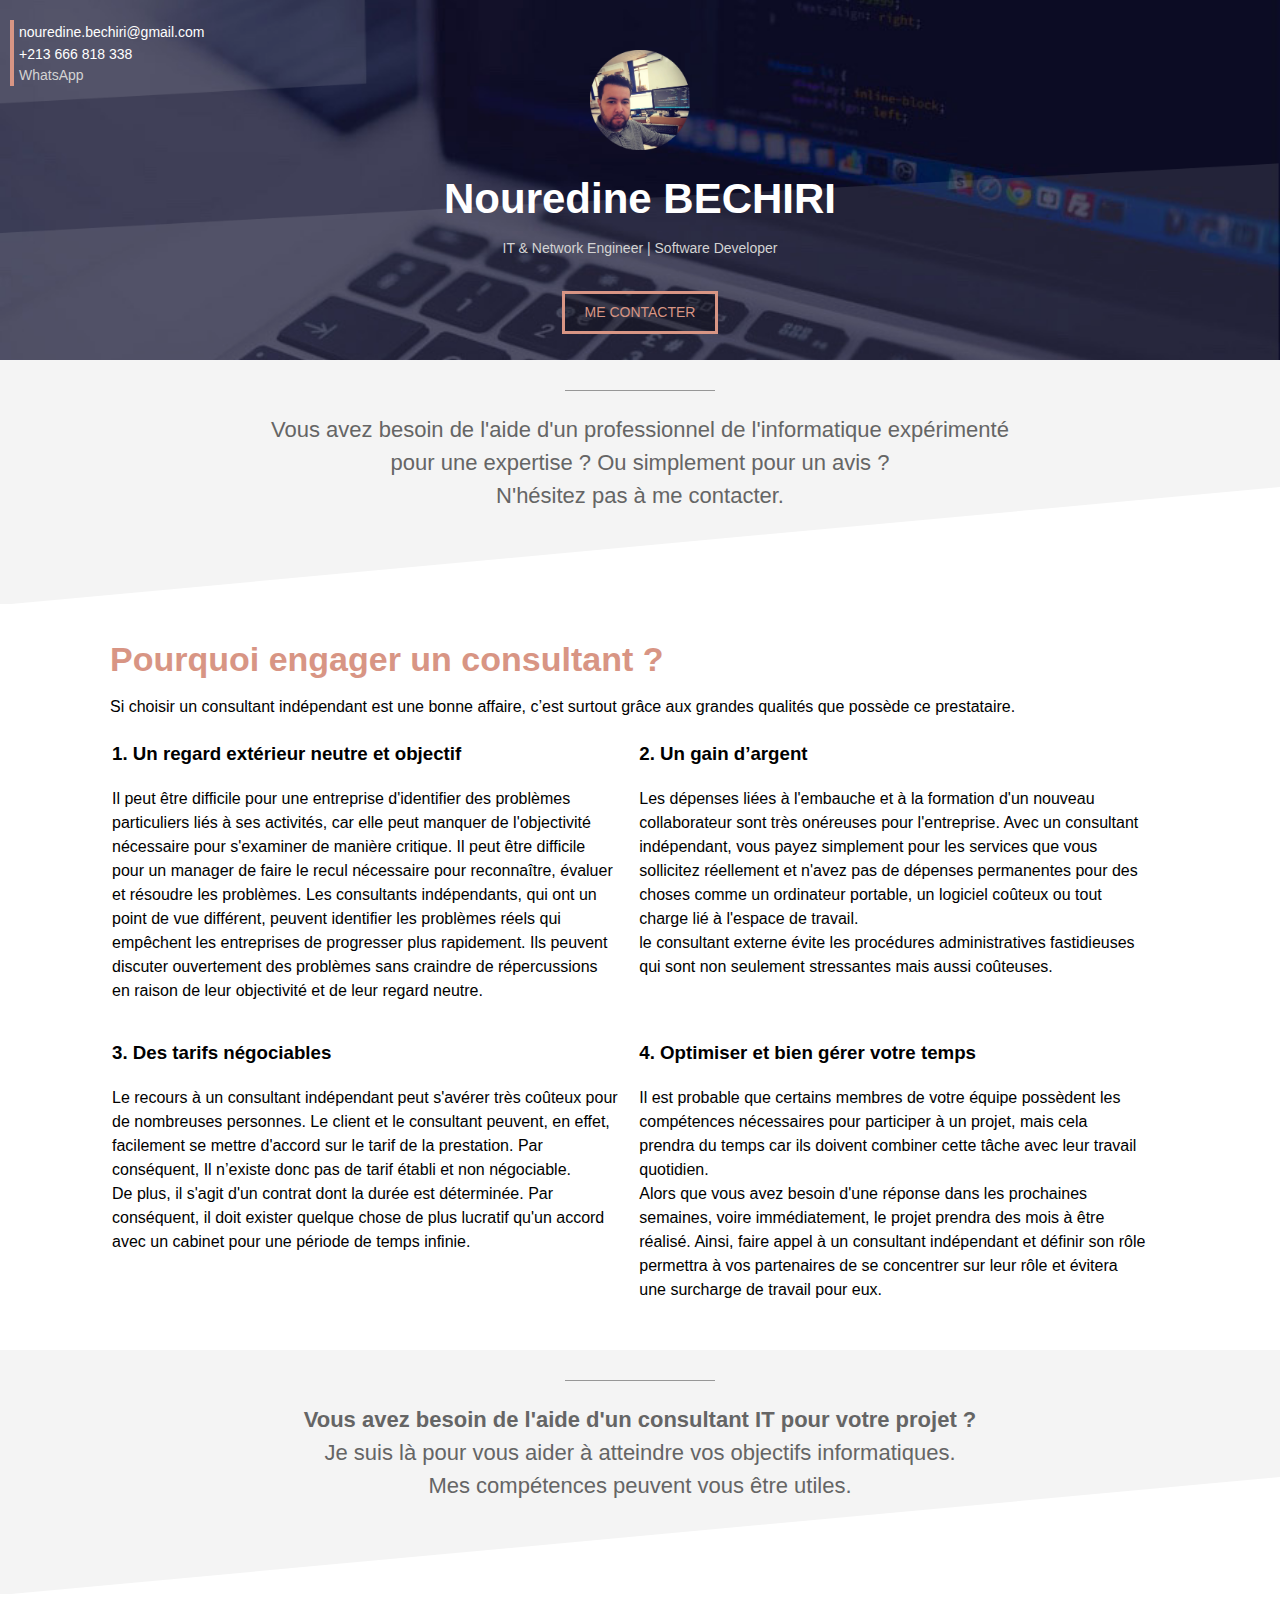
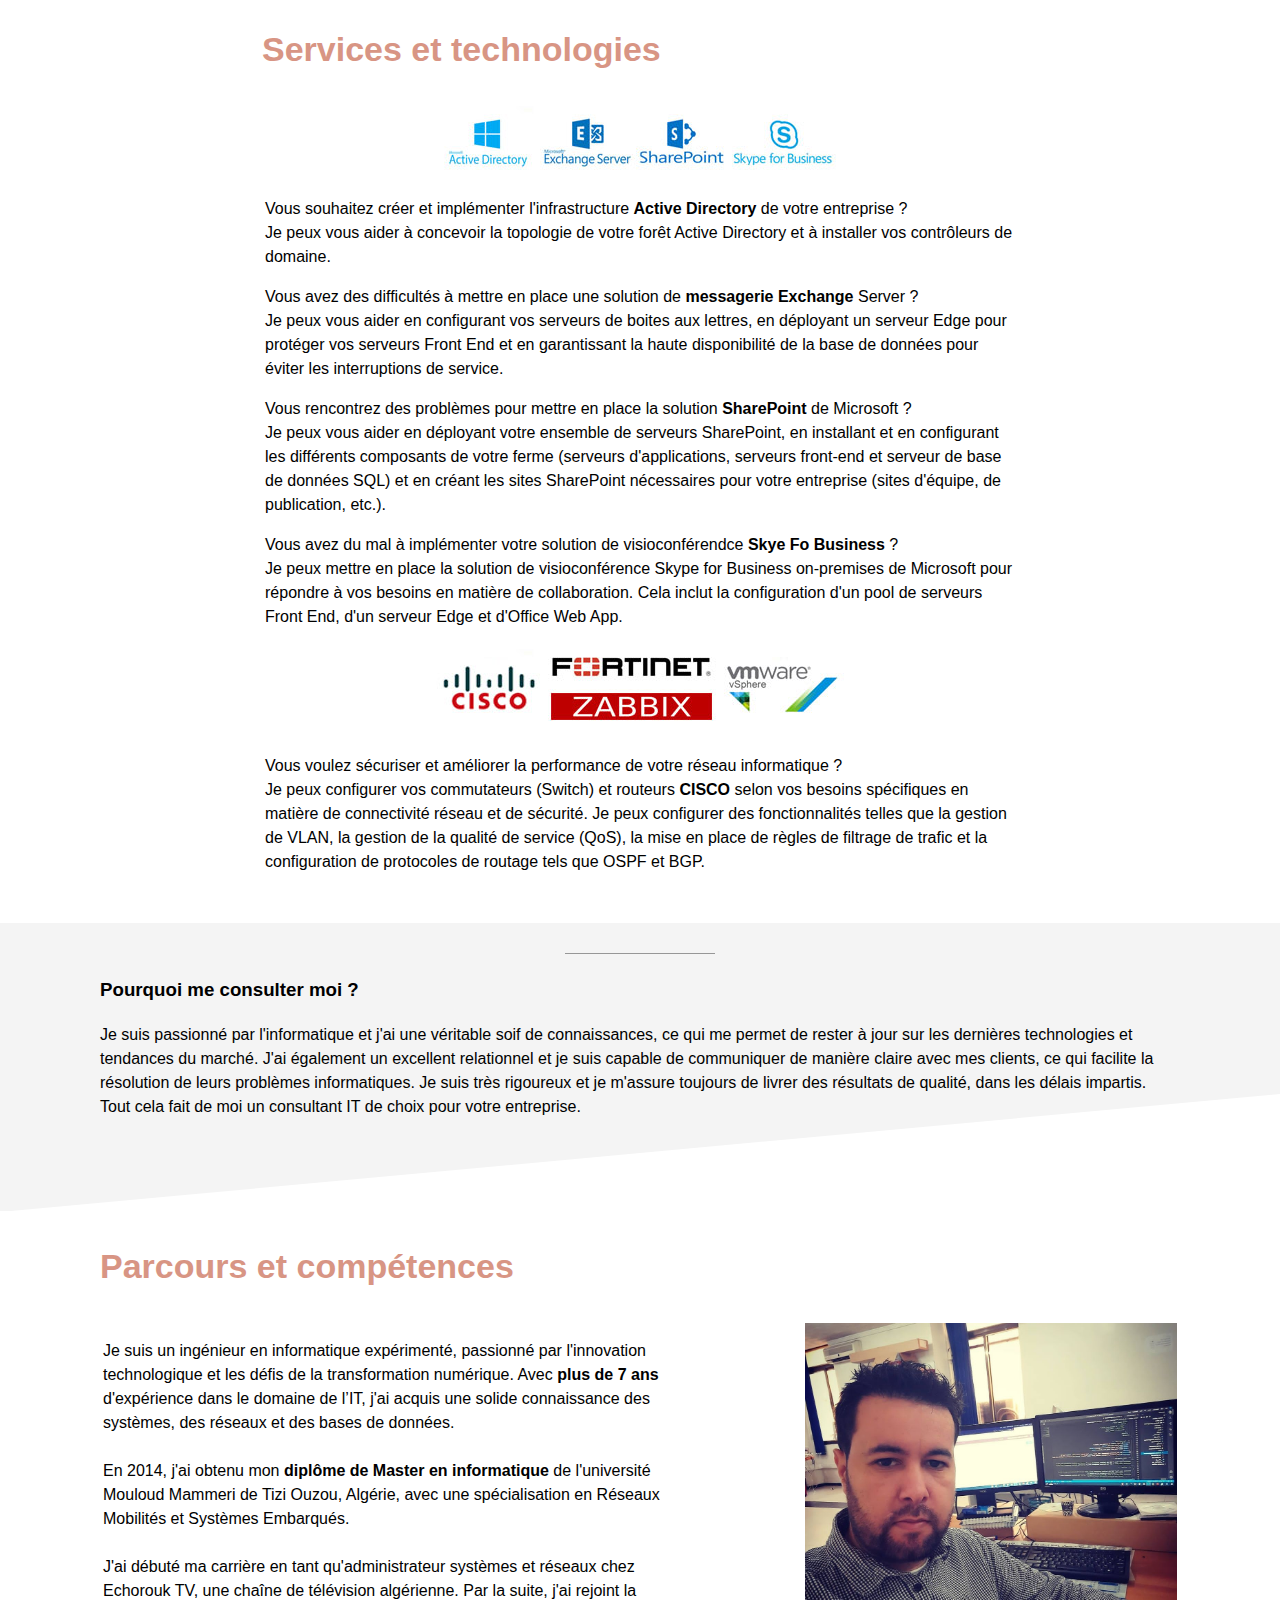
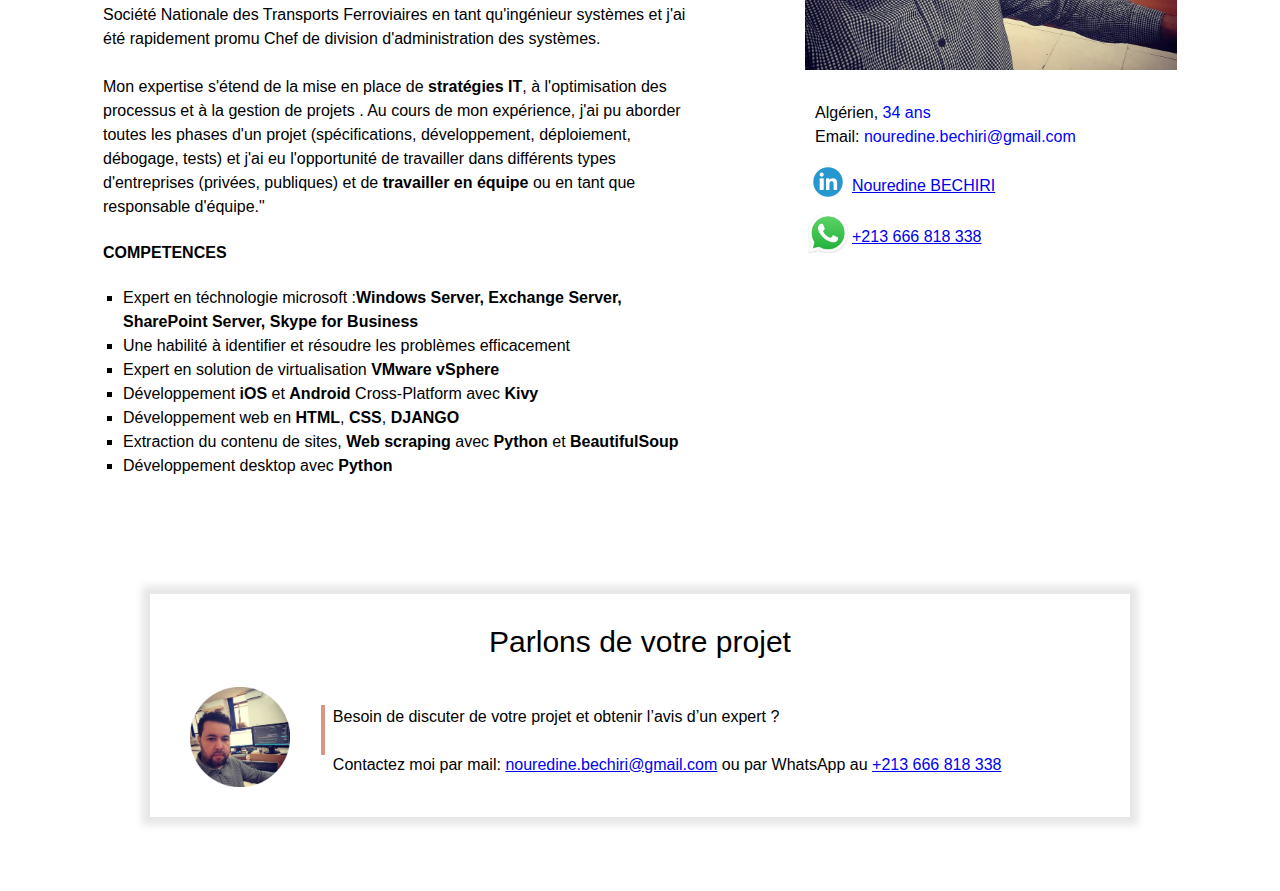
==== commit 260db2bc: "Add files via upload" ====
--- a/index.html
+++ b/index.html
@@ -128,7 +128,7 @@
                     <td>
                         <p>
                             Vous voulez sécuriser et améliorer la performance de votre réseau informatique ? <br>
-                            Je peux configurer vos commutateurs (Switch) <b>CISCO</b> selon vos besoins spécifiques en matière de connectivité réseau et de sécurité.  Je peux configurer des fonctionnalités telles que la gestion de VLAN, la gestion de la qualité de service (QoS), la mise en place de règles de filtrage de trafic et la configuration de protocoles de routage tels que OSPF et BGP.
+                            Je peux configurer vos commutateurs (Switch) et routeurs <b>CISCO</b> selon vos besoins spécifiques en matière de connectivité réseau et de sécurité.  Je peux configurer des fonctionnalités telles que la gestion de VLAN, la gestion de la qualité de service (QoS), la mise en place de règles de filtrage de trafic et la configuration de protocoles de routage tels que OSPF et BGP.
                         </p>
                     </td>
                 </tr>
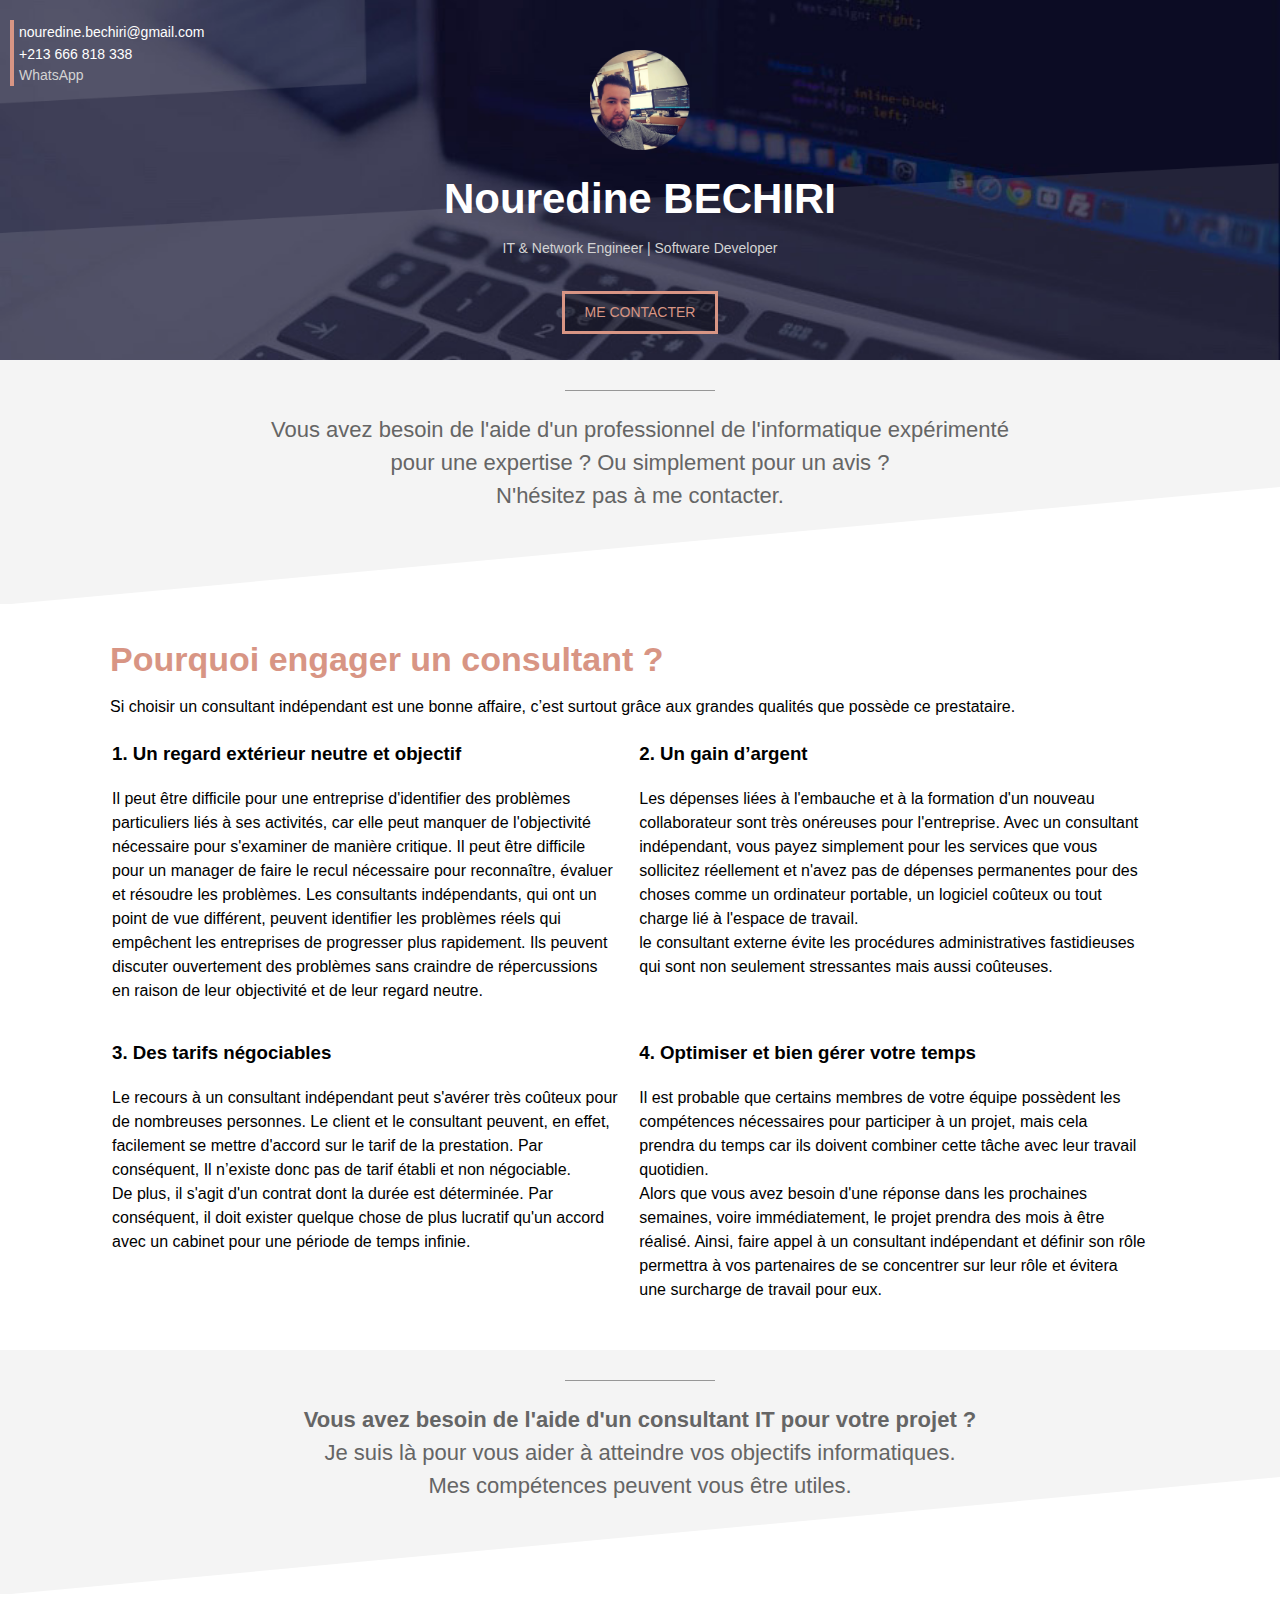
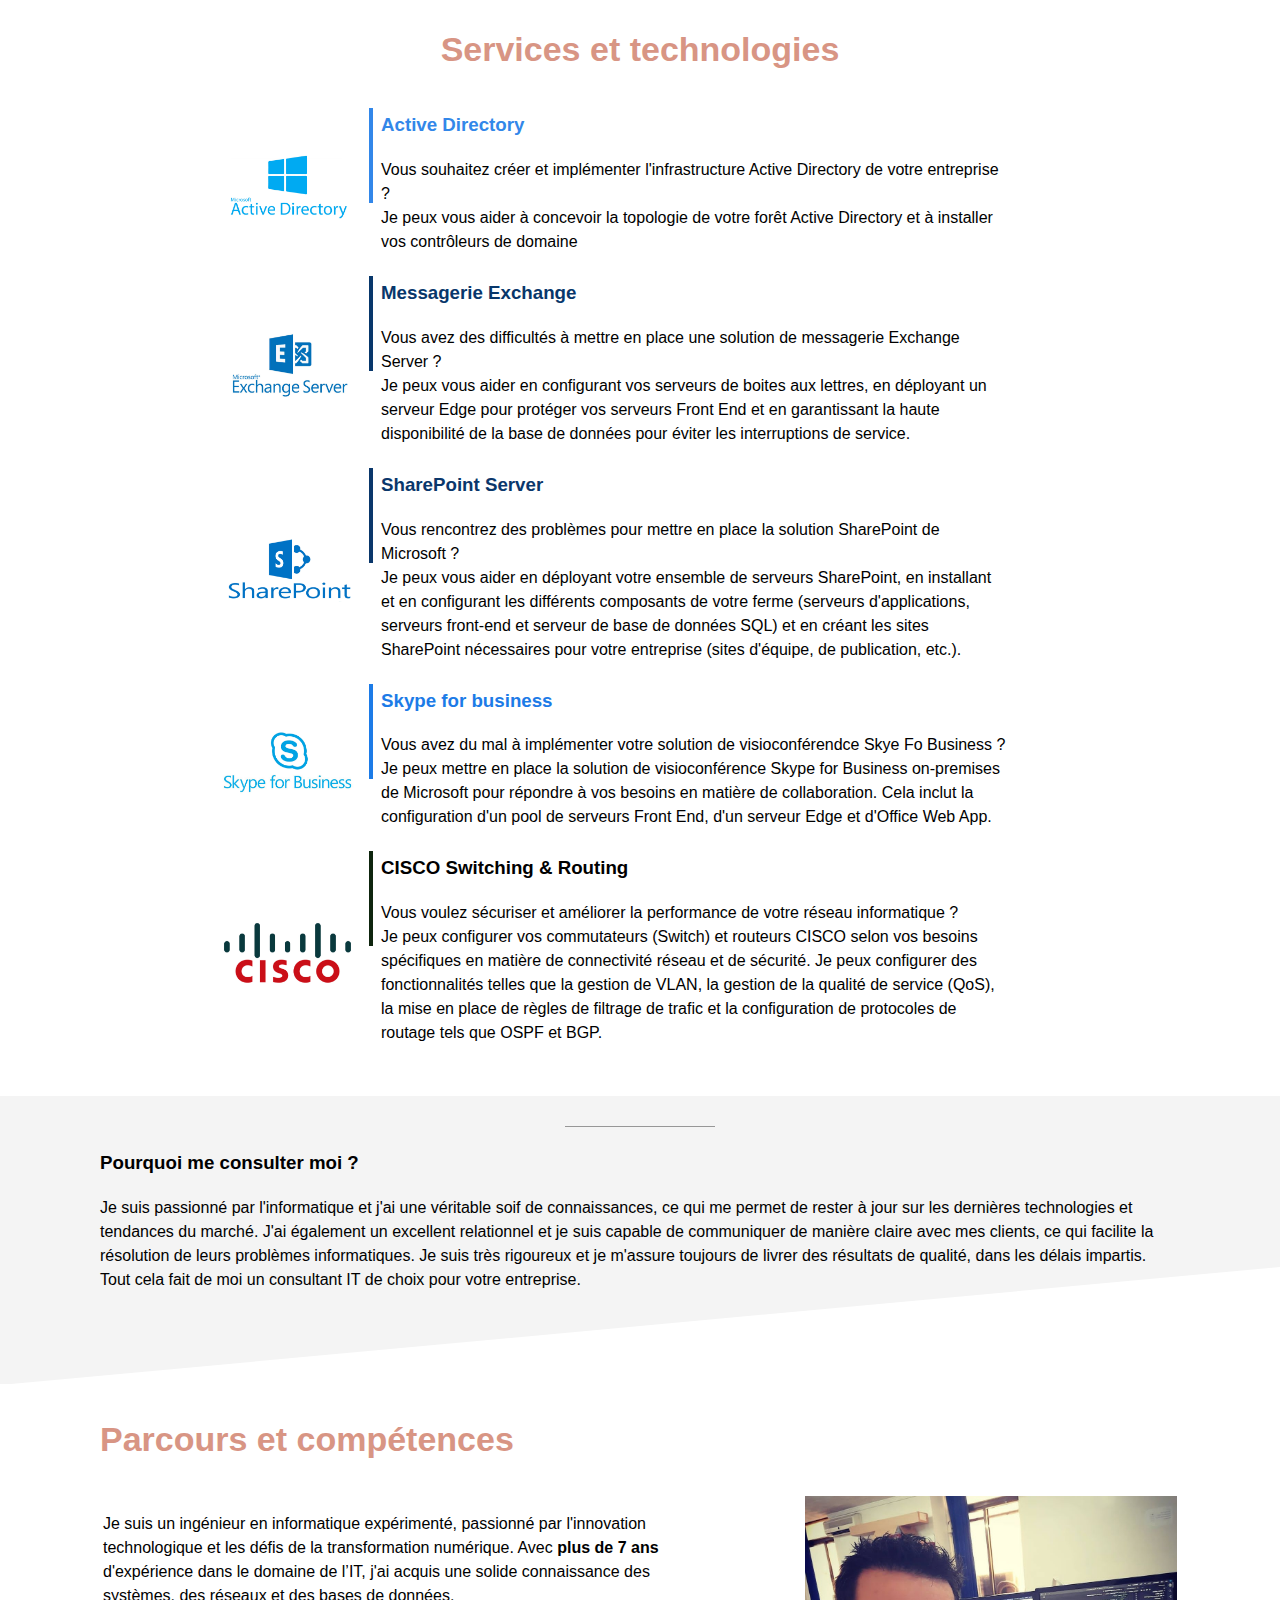
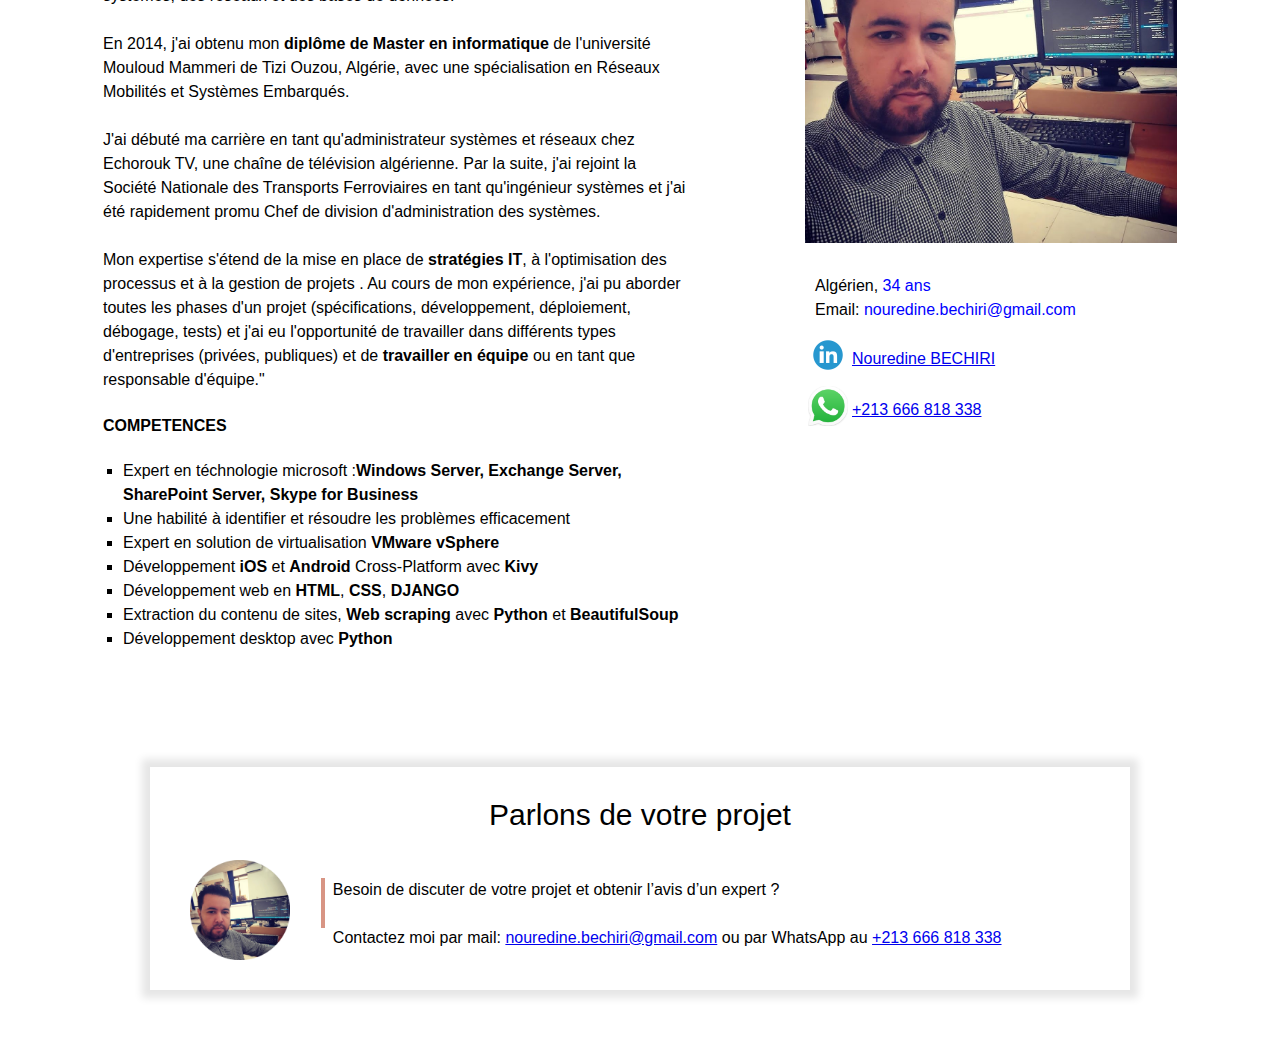
==== commit c1bc36f4: "Add files via upload" ====
--- a/index.html
+++ b/index.html
@@ -95,40 +95,97 @@
     <!-- SECTION BLANCHE Services et technologies -->
     <div class="section" >
         <div class="section-content">
-            <h2>Services et technologies</h2>                                                           
-            
-            <table>
-                <tr>
-                    <td style="text-align: center;"><img class="img-serivce-tech" src="microsoft-product.jpg" alt="" srcset=""></td>
-                </tr>
-                <tr>
-                    <td> 
-                        <p>
-                            Vous souhaitez créer et implémenter l'infrastructure <b>Active Directory</b> de votre entreprise ? <br>
-                            Je peux vous aider à concevoir la topologie de votre forêt Active Directory et à installer vos contrôleurs de domaine.
-                        </p>
-                        <p>
-                            Vous avez des difficultés à mettre en place une solution de <b>messagerie Exchange</b> Server ? <br>
-                            Je peux vous aider en configurant vos serveurs de boites aux lettres, en déployant un serveur Edge pour protéger vos serveurs Front End et en garantissant la haute disponibilité de la base de données pour éviter les interruptions de service.
-                        </p>
-                        <p>
-                            Vous rencontrez des problèmes pour mettre en place la solution <b>SharePoint</b> de Microsoft ? <br>
+            <h2 style="text-align: center;">Services et technologies</h2>                                                           
+            <style>
+                .line-verticale{
+                    width: 4px;
+                    height: 95px;  
+                }
+                .ad-col{
+                    border-left: 4px solid rgb(28, 123, 231);  
+                }
+                .exchange-col{
+                    border-left: 4px solid rgb(16, 62, 116);  
+                }
+                .service-tech-col{
+                    width: 10px;
+                    vertical-align: top;                    
+                    
+                }
+                .service-tech h3 {
+                    margin-top: 3px;   
+                }
+            </style>
+            <table class="service-tech">
+                <tr> <td><img class="img-serivce-tech" src="ad.jpg" alt=""></td></tr>
+                <tr>
+                    <td class="service-tech-col">
+                        <div style="border-left: 4px solid var(--ad-col)" class="line-verticale"></div>
+                    </td>
+                    <td>
+                        <h3 style="color: var(--ad-col);">Active Directory</h3>
+                        <p>
+                            Vous souhaitez créer et implémenter l'infrastructure Active Directory de votre entreprise ? <br>
+                            Je peux vous aider à concevoir la topologie de votre forêt Active Directory et à installer vos contrôleurs de domaine
+                        </p>
+                    </td>
+                </tr>
+                
+                <tr>
+                    <td><img class="img-serivce-tech" src="exchange.jpg" alt=""></td>
+                </tr>
+                <tr>
+                    <td class="service-tech-col">
+                        <div style="border-left: 4px solid var(--exchange-col)" class="line-verticale"></div>
+                    </td>
+                    <td>
+                        <h3 style="color: var(--exchange-col);">Messagerie Exchange</h3>
+                        <p>
+                        Vous avez des difficultés à mettre en place une solution de messagerie Exchange Server ? <br>
+                        Je peux vous aider en configurant vos serveurs de boites aux lettres, en déployant un serveur Edge pour protéger vos serveurs Front End et en garantissant la haute disponibilité de la base de données pour éviter les interruptions de service.
+                        </p>
+                    </td>
+                </tr>
+                
+                <tr><td><img class="img-serivce-tech" src="sharepoint.jpg" alt=""></td></tr>
+                <tr>
+                    <td class="service-tech-col">
+                        <div style="border-left: 4px solid var(--sharepoint-col)" class="line-verticale"></div>
+                    </td>
+                    <td>   
+                        <h3 style="color: var(--sharepoint-col);">SharePoint Server</h3>                     
+                        <p>
+                            Vous rencontrez des problèmes pour mettre en place la solution SharePoint de Microsoft ? <br>
                             Je peux vous aider en déployant votre ensemble de serveurs SharePoint, en installant et en configurant les différents composants de votre ferme (serveurs d'applications, serveurs front-end et serveur de base de données SQL) et en créant les sites SharePoint nécessaires pour votre entreprise (sites d'équipe, de publication, etc.).
                         </p>
-                        <p>
-                            Vous avez du mal à implémenter votre solution de visioconférendce <b>Skye Fo Business </b> ? <br>
+                    </td>
+                </tr>
+               
+                
+                <tr><td><img class="img-serivce-tech" src="skypeforbusiness.jpg" alt=""></td></tr>
+                <tr>
+                    <td class="service-tech-col">
+                        <div style="border-left: 4px solid var(--skype-col)" class="line-verticale"></div>
+                    </td>
+                    <td>
+                        <h3 style="color: var(--skype-col);" >Skype for business</h3>
+                        <p>
+                            Vous avez du mal à implémenter votre solution de visioconférendce Skye Fo Business ? <br>
                             Je peux mettre en place la solution de visioconférence Skype for Business on-premises de Microsoft pour répondre à vos besoins en matière de collaboration. Cela inclut la configuration d'un pool de serveurs Front End, d'un serveur Edge et d'Office Web App.
                         </p>
                     </td>
-                </tr>   
-                <tr>
-                    <td style="text-align: center;"><img class="img-serivce-tech" src="other-product.jpg" alt="" srcset=""></td>
-                </tr>
-                <tr>
-                    <td>
+                </tr>
+                
+                <tr><td><img class="img-serivce-tech" src="cisco.jpg" alt=""></td></tr>
+                <tr>
+                    <td class="service-tech-col">
+                        <div style="border-left: 4px solid rgb(14, 37, 14);  " class="line-verticale"></div>
+                    </td>
+                    <td>
+                        <h3>CISCO Switching & Routing</h3>
                         <p>
                             Vous voulez sécuriser et améliorer la performance de votre réseau informatique ? <br>
-                            Je peux configurer vos commutateurs (Switch) et routeurs <b>CISCO</b> selon vos besoins spécifiques en matière de connectivité réseau et de sécurité.  Je peux configurer des fonctionnalités telles que la gestion de VLAN, la gestion de la qualité de service (QoS), la mise en place de règles de filtrage de trafic et la configuration de protocoles de routage tels que OSPF et BGP.
+                            Je peux configurer vos commutateurs (Switch) et routeurs CISCO selon vos besoins spécifiques en matière de connectivité réseau et de sécurité.  Je peux configurer des fonctionnalités telles que la gestion de VLAN, la gestion de la qualité de service (QoS), la mise en place de règles de filtrage de trafic et la configuration de protocoles de routage tels que OSPF et BGP.
                         </p>
                     </td>
                 </tr>
--- a/style.css
+++ b/style.css
@@ -18,12 +18,17 @@
 :root {
     --color1: #D89584;
     --color2: #F4F4F4;
+    --ad-col: rgb(50, 135, 233);
+    --skype-col: rgb(28, 123, 231);
+    --sharepoint-col: rgb(10, 55, 107);
+    --exchange-col: rgb(8, 55, 107);
 }
 
 body {
     margin: 0;
     font-family: Arial;
     line-height: 1.5;
+   
 }
 
 iframe {
@@ -259,12 +264,16 @@
 
 
 /* CSS ADDED BY NB*/
+.service-tech tr{
+    display: inline-block;
+    max-width: 75%;
+}
 .img-serivce-tech{
-    max-width: 450px;
+    max-width: 150px;
 }
 .section-content{
     margin: auto; 
-    width: 70%;
+    width: 80%;
 }
 .pourquoi-consultant p{
     margin: 0px;
@@ -386,12 +395,12 @@
     }
   
    /* CSS ADDED BY NB*/
-   .img-serivce-tech{
-    max-width: 100%;
-}
+   .service-tech tr{
+        max-width: 100%;
+    }
+    
    .col-parcours-competences {
     width: 100%;
-
     }
     .col-conetenu-contact {
         width: 100%;
@@ -412,6 +421,8 @@
         padding: 0px;
     
       }
-    
-    
-}
+    .img-serivce-tech{
+        max-width: 100%;
+    }
+    
+}
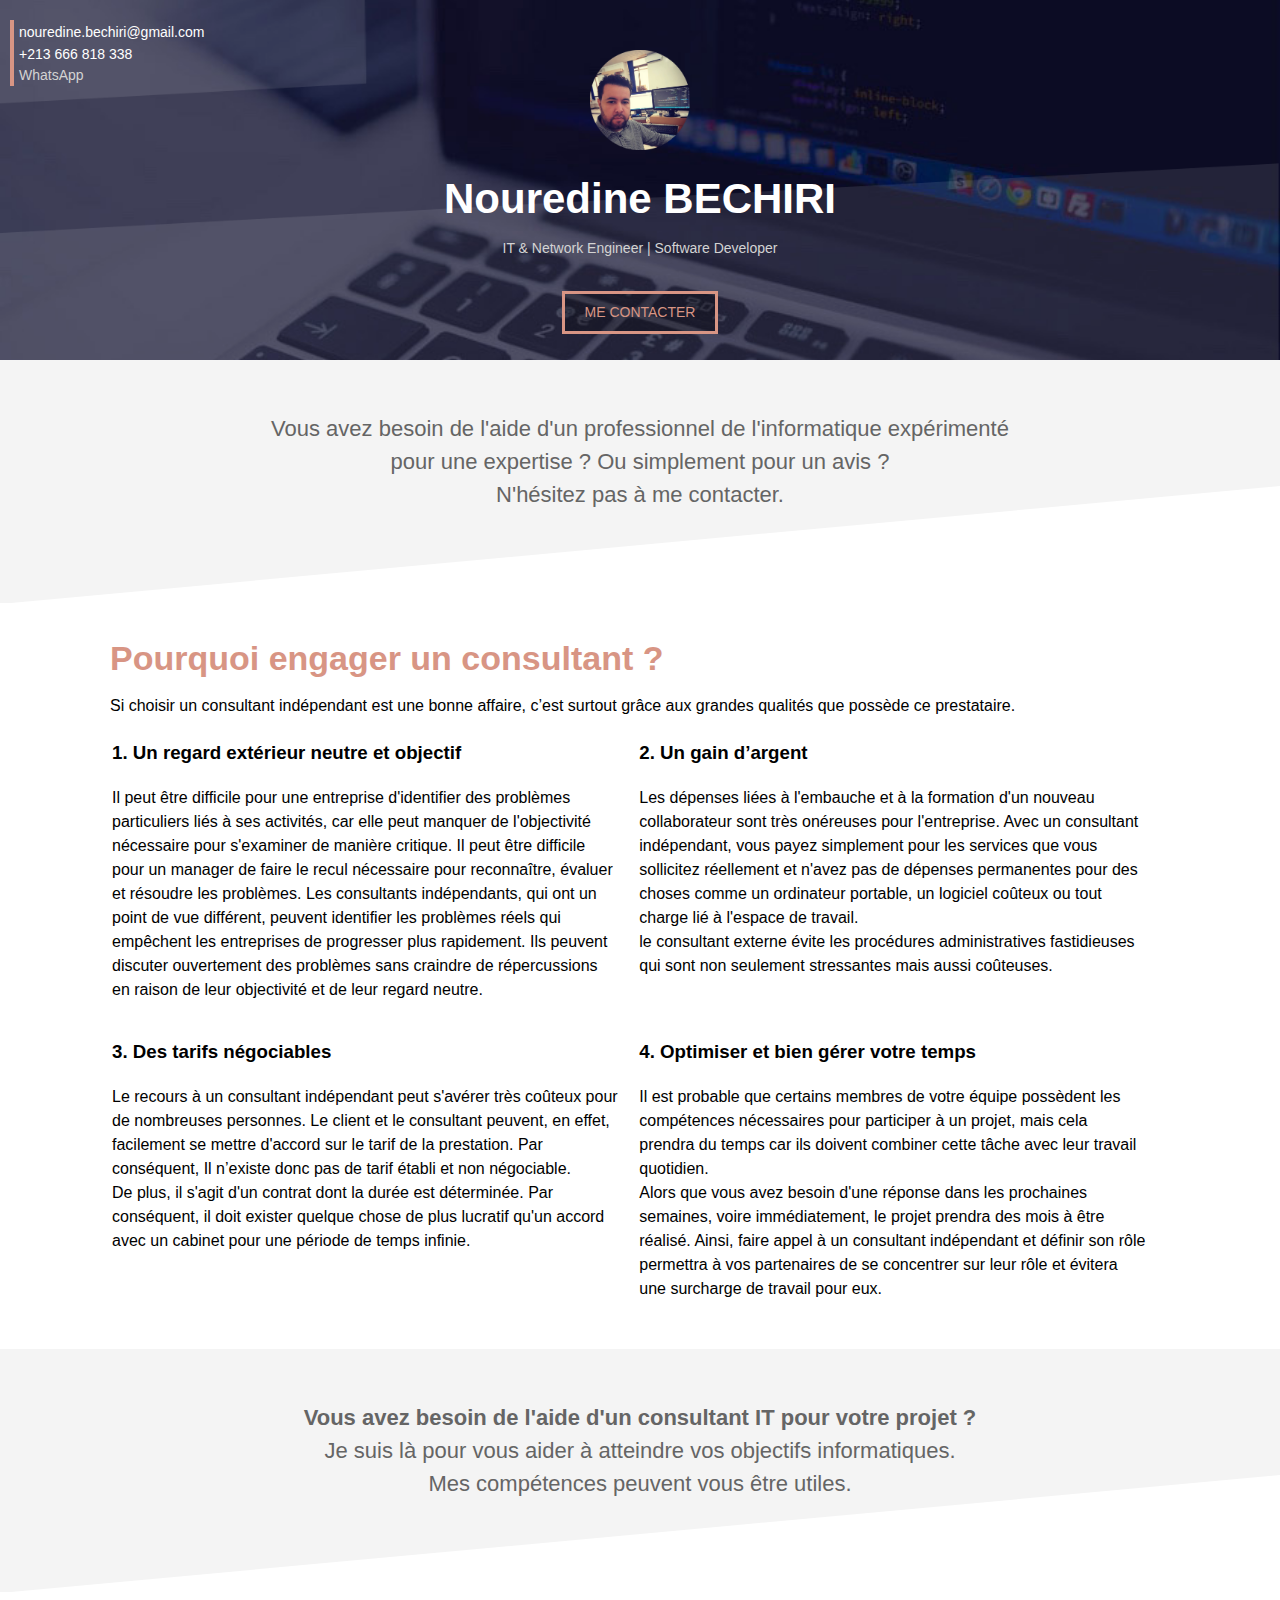
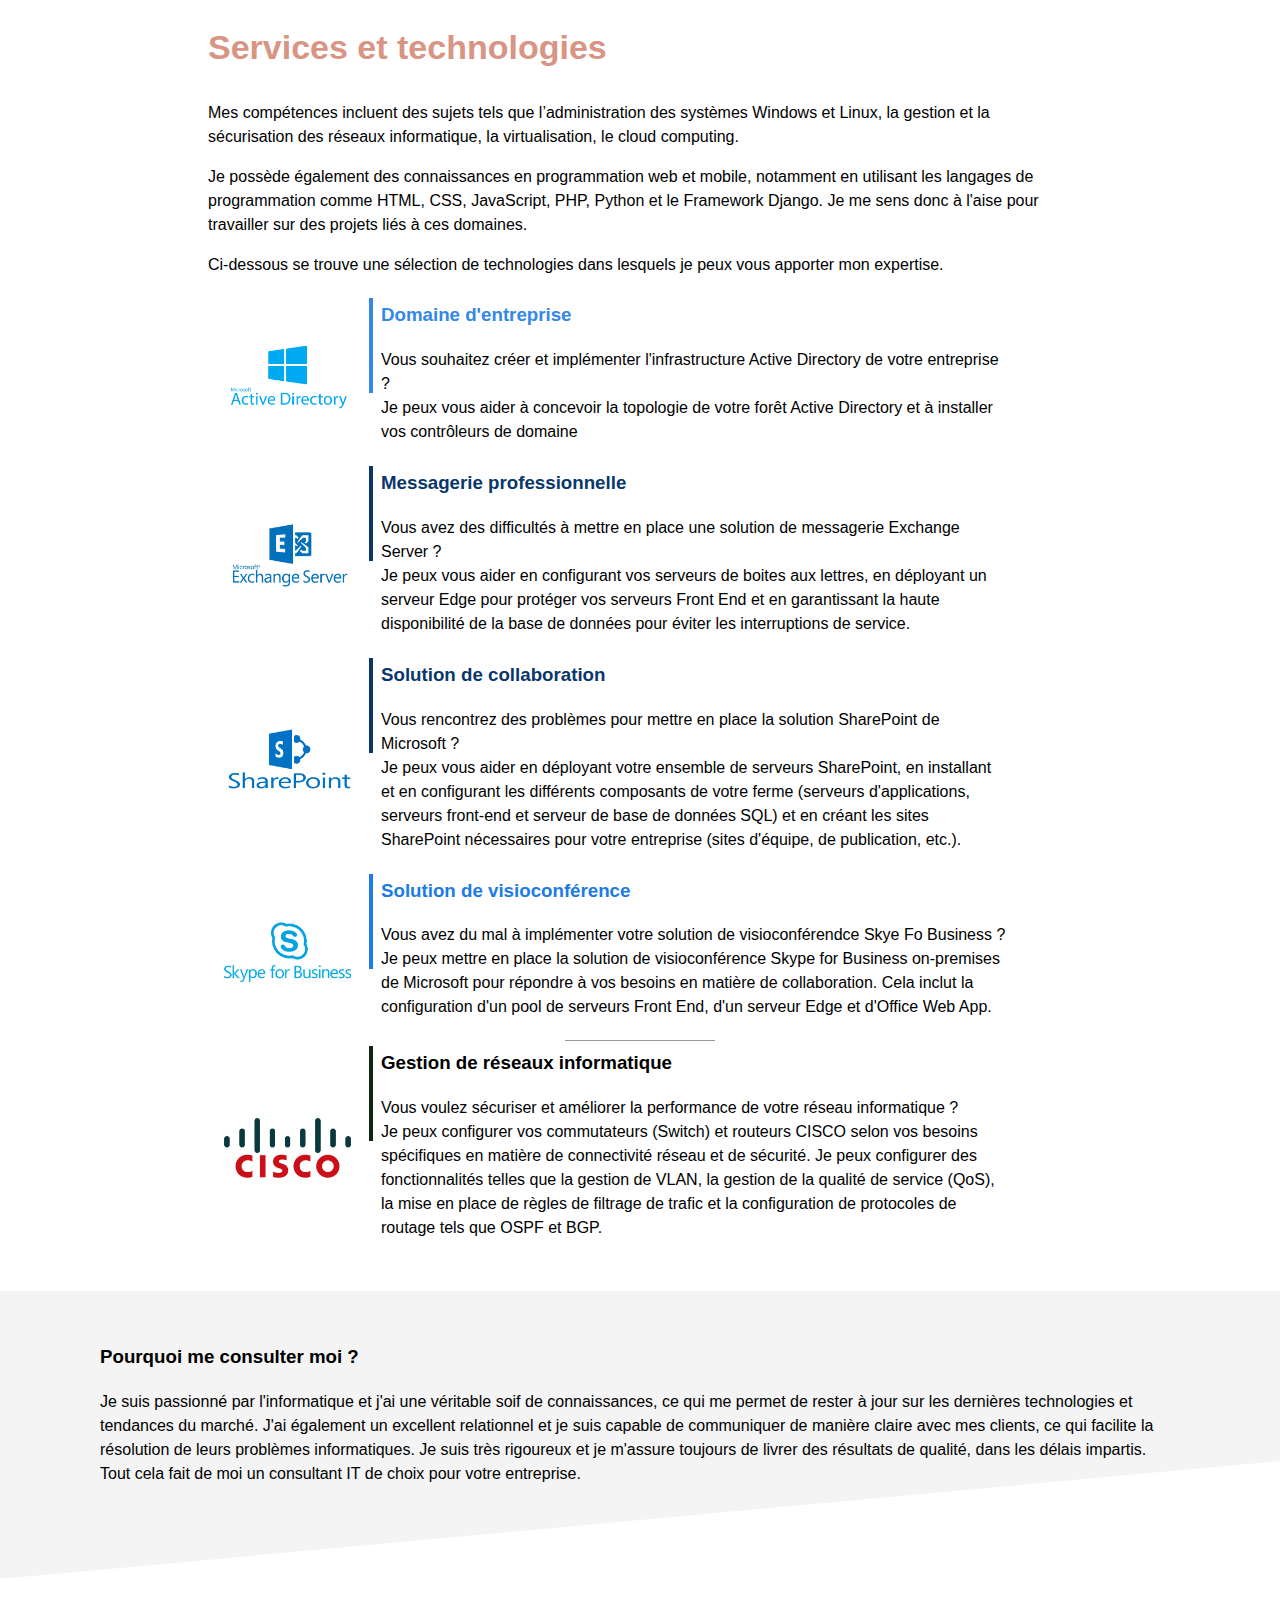
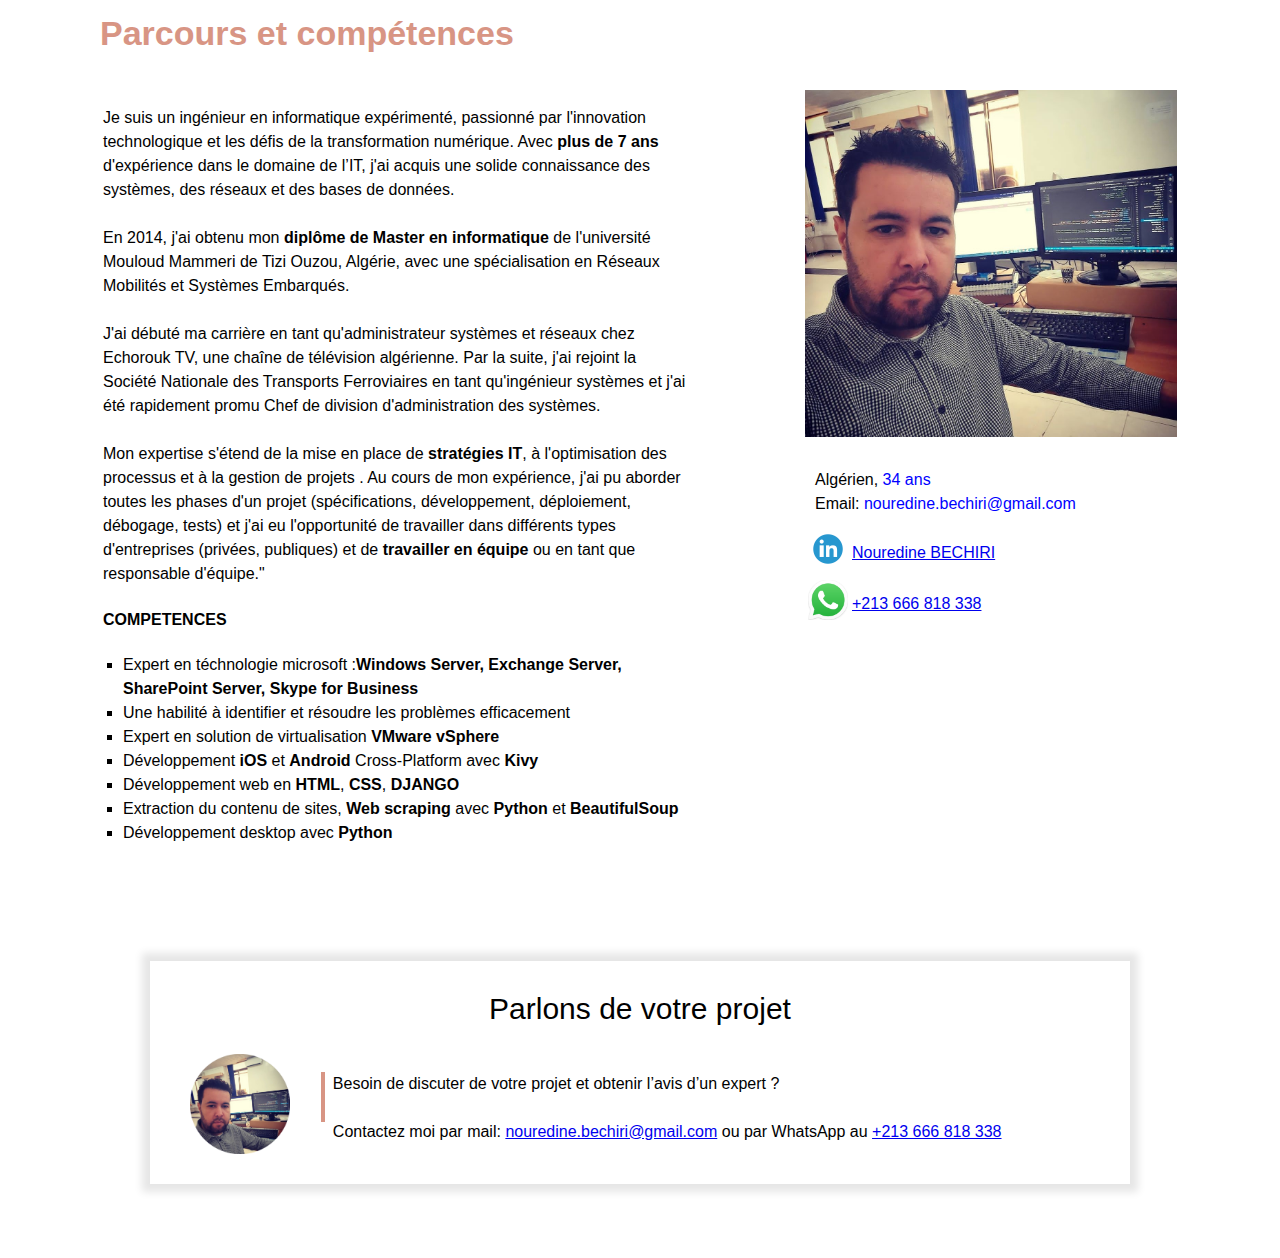
==== commit 87cb7fe9: "Add files via upload" ====
--- a/index.html
+++ b/index.html
@@ -27,7 +27,8 @@
 
     <!-- SECTION GRISE  -->
     <div class="section section-grise1">
-        <div class="separateur"></div>
+        <!-- <div class="separateur"></div> -->
+        
         <p>
             Vous avez besoin de l'aide d'un professionnel de l'informatique expérimenté pour une expertise ? 
             Ou simplement pour un avis ? <br> N'hésitez pas à me contacter.
@@ -84,7 +85,7 @@
 
     <!-- SECTION GRISE 2-->
     <div class="section section-grise1">
-        <div class="separateur"></div>
+        <!-- <div class="separateur"></div> -->
             <p >
                 <b>Vous avez besoin de l'aide d'un consultant IT pour votre projet ? </b> <br>
                 Je suis là pour vous aider à atteindre vos objectifs informatiques. <br>
@@ -95,7 +96,16 @@
     <!-- SECTION BLANCHE Services et technologies -->
     <div class="section" >
         <div class="section-content">
-            <h2 style="text-align: center;">Services et technologies</h2>                                                           
+            <h2>Services et technologies</h2>
+            <p>
+                Mes compétences incluent des sujets tels que l’administration des systèmes Windows et Linux, la gestion et la sécurisation des réseaux informatique, la virtualisation, le cloud computing.
+            </p>
+            <p>
+                Je possède également des connaissances en programmation web et mobile, notamment en utilisant les langages de programmation comme HTML, CSS, JavaScript, PHP, Python et le Framework Django. 
+                Je me sens donc à l'aise pour travailler sur des projets liés à ces domaines.
+            </p>
+            <p>Ci-dessous se trouve une sélection de technologies dans lesquels je peux vous apporter mon expertise.</p>
+                                                                          
             <style>
                 .line-verticale{
                     width: 4px;
@@ -123,7 +133,7 @@
                         <div style="border-left: 4px solid var(--ad-col)" class="line-verticale"></div>
                     </td>
                     <td>
-                        <h3 style="color: var(--ad-col);">Active Directory</h3>
+                        <h3 style="color: var(--ad-col);">Domaine d'entreprise</h3>
                         <p>
                             Vous souhaitez créer et implémenter l'infrastructure Active Directory de votre entreprise ? <br>
                             Je peux vous aider à concevoir la topologie de votre forêt Active Directory et à installer vos contrôleurs de domaine
@@ -139,7 +149,7 @@
                         <div style="border-left: 4px solid var(--exchange-col)" class="line-verticale"></div>
                     </td>
                     <td>
-                        <h3 style="color: var(--exchange-col);">Messagerie Exchange</h3>
+                        <h3 style="color: var(--exchange-col);">Messagerie professionnelle</h3>
                         <p>
                         Vous avez des difficultés à mettre en place une solution de messagerie Exchange Server ? <br>
                         Je peux vous aider en configurant vos serveurs de boites aux lettres, en déployant un serveur Edge pour protéger vos serveurs Front End et en garantissant la haute disponibilité de la base de données pour éviter les interruptions de service.
@@ -153,7 +163,7 @@
                         <div style="border-left: 4px solid var(--sharepoint-col)" class="line-verticale"></div>
                     </td>
                     <td>   
-                        <h3 style="color: var(--sharepoint-col);">SharePoint Server</h3>                     
+                        <h3 style="color: var(--sharepoint-col);">Solution de collaboration</h3>                     
                         <p>
                             Vous rencontrez des problèmes pour mettre en place la solution SharePoint de Microsoft ? <br>
                             Je peux vous aider en déployant votre ensemble de serveurs SharePoint, en installant et en configurant les différents composants de votre ferme (serveurs d'applications, serveurs front-end et serveur de base de données SQL) et en créant les sites SharePoint nécessaires pour votre entreprise (sites d'équipe, de publication, etc.).
@@ -168,7 +178,7 @@
                         <div style="border-left: 4px solid var(--skype-col)" class="line-verticale"></div>
                     </td>
                     <td>
-                        <h3 style="color: var(--skype-col);" >Skype for business</h3>
+                        <h3 style="color: var(--skype-col);" >Solution de visioconférence</h3>
                         <p>
                             Vous avez du mal à implémenter votre solution de visioconférendce Skye Fo Business ? <br>
                             Je peux mettre en place la solution de visioconférence Skype for Business on-premises de Microsoft pour répondre à vos besoins en matière de collaboration. Cela inclut la configuration d'un pool de serveurs Front End, d'un serveur Edge et d'Office Web App.
@@ -176,27 +186,31 @@
                     </td>
                 </tr>
                 
+                
+            </table>
+            <div class="separateur"></div>
+            <table class="service-tech">
                 <tr><td><img class="img-serivce-tech" src="cisco.jpg" alt=""></td></tr>
                 <tr>
                     <td class="service-tech-col">
                         <div style="border-left: 4px solid rgb(14, 37, 14);  " class="line-verticale"></div>
                     </td>
                     <td>
-                        <h3>CISCO Switching & Routing</h3>
+                        <h3>Gestion de réseaux informatique</h3>
                         <p>
                             Vous voulez sécuriser et améliorer la performance de votre réseau informatique ? <br>
                             Je peux configurer vos commutateurs (Switch) et routeurs CISCO selon vos besoins spécifiques en matière de connectivité réseau et de sécurité.  Je peux configurer des fonctionnalités telles que la gestion de VLAN, la gestion de la qualité de service (QoS), la mise en place de règles de filtrage de trafic et la configuration de protocoles de routage tels que OSPF et BGP.
                         </p>
                     </td>
                 </tr>
-            </table>         
+            </table>
             
       </div>
     </div>
 
     <!-- SECTION GRISE  -->
     <div class="section section-grise1">
-        <div class="separateur"></div>
+        <!-- <div class="separateur"></div> -->
         <p>
             <h3>Pourquoi me consulter moi ?</h3>
             Je suis passionné par l'informatique et j'ai une véritable soif de connaissances, ce qui me permet de rester à jour sur les dernières technologies et tendances du marché. 
@@ -238,8 +252,9 @@
             </td>
             </tr>
         </table>
+        
         <table  class="col-conetenu-contact float-right">
-            <tr>
+            <tr>    
                 <td><img style="width:100%;" src="profile2.png" class="col-conetenu-contact"/></td>
             </tr>
             <tr>
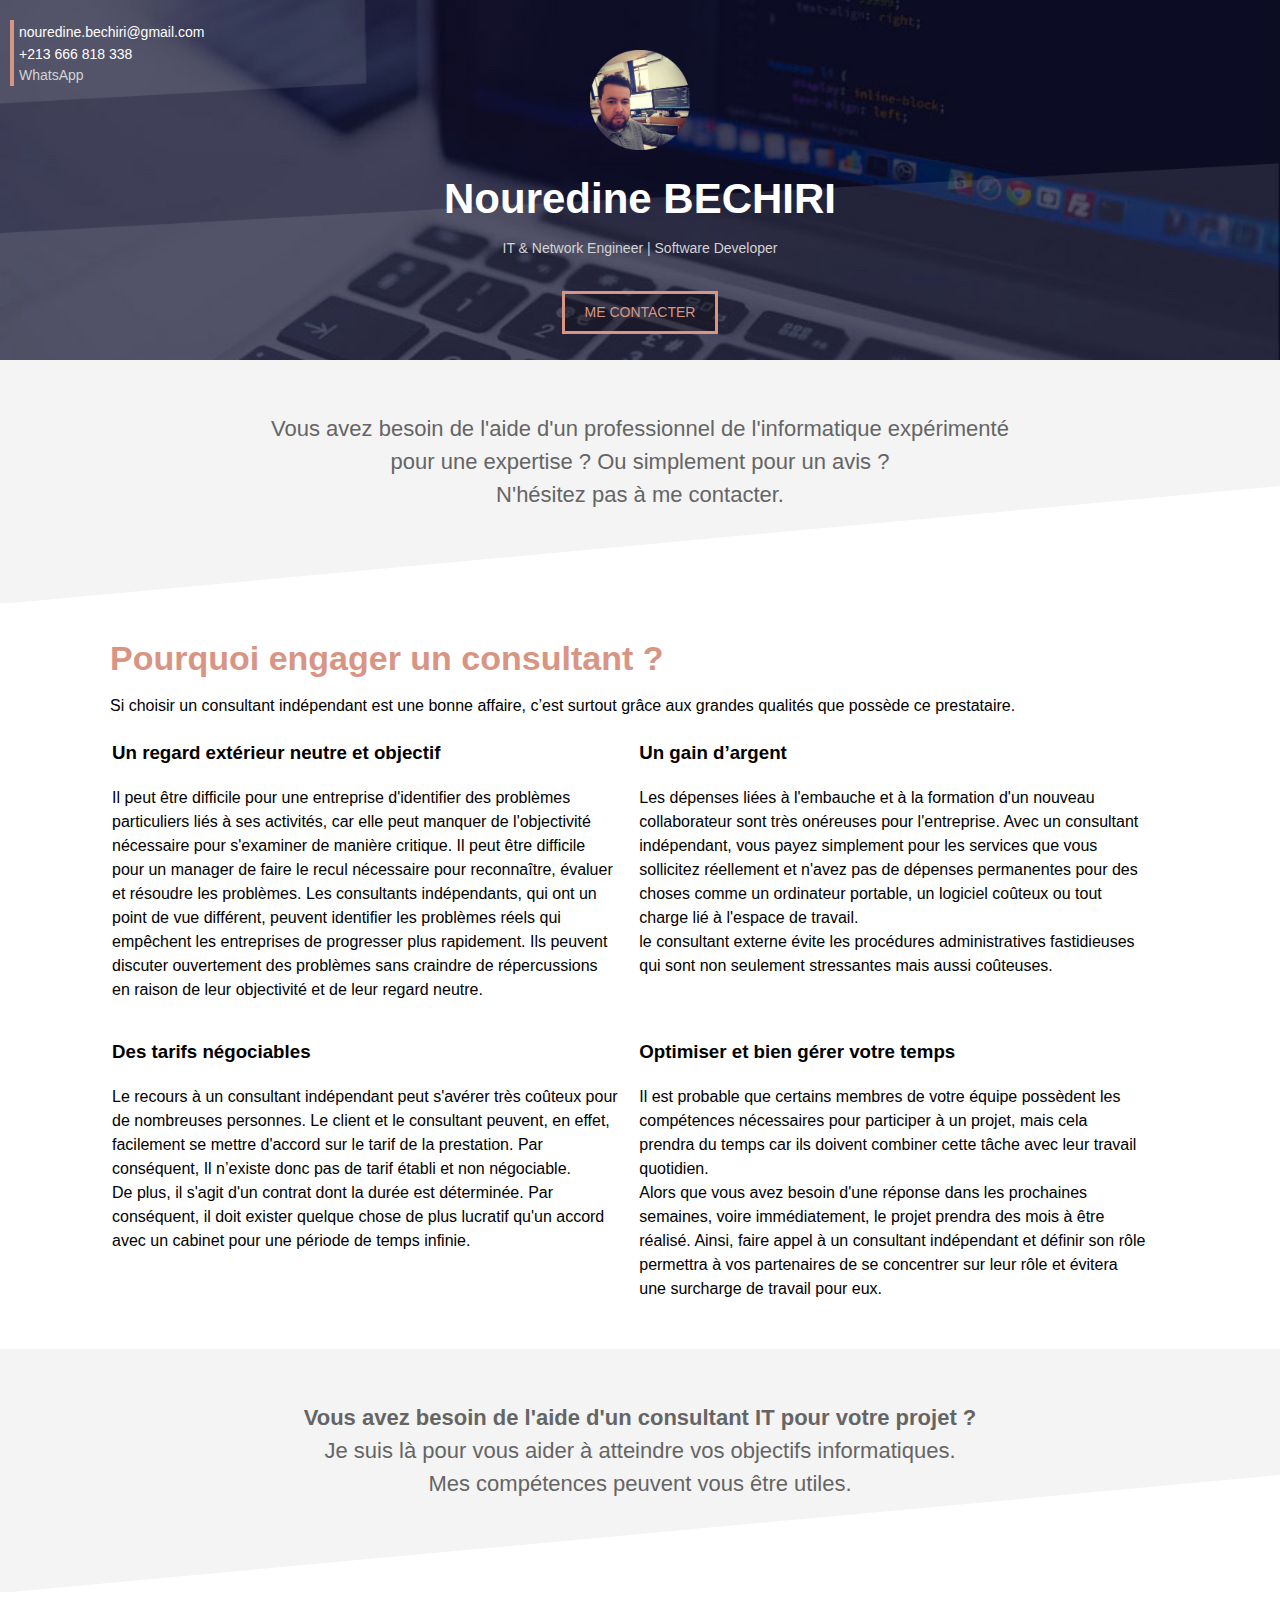
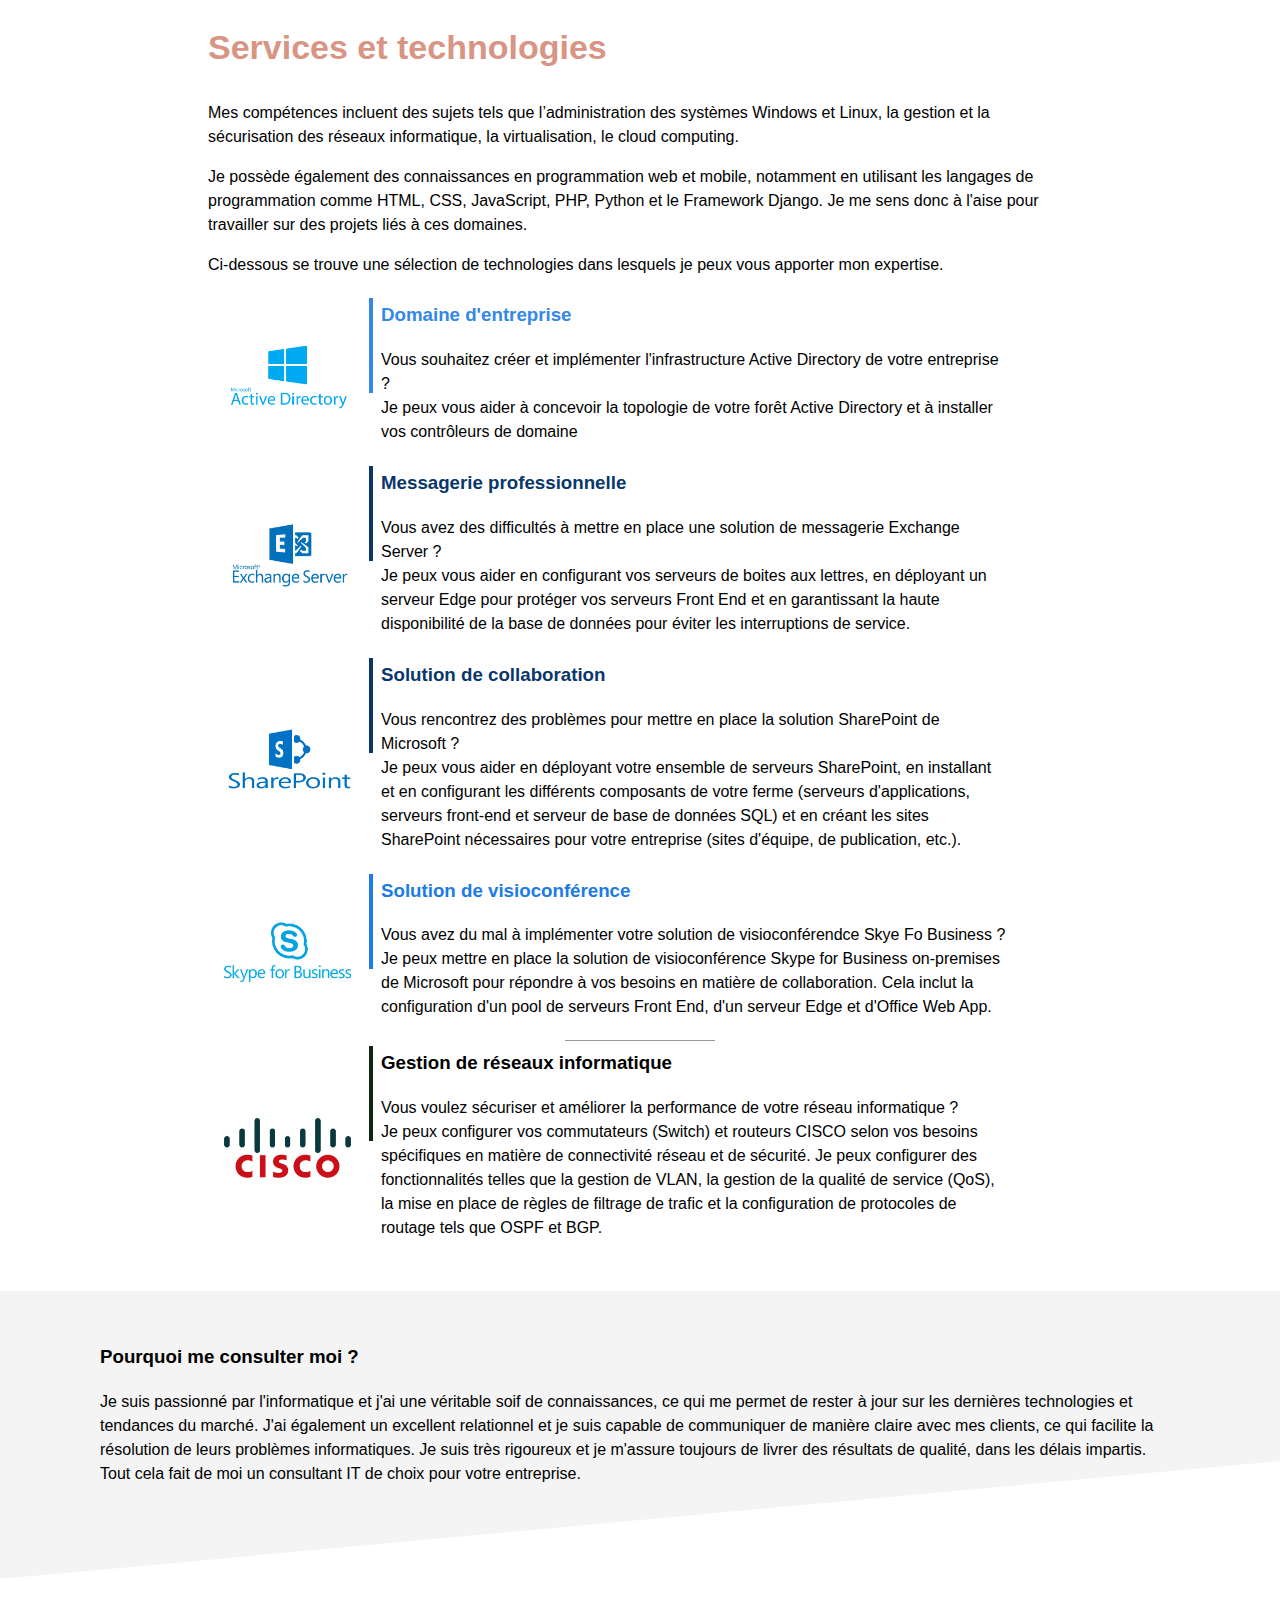
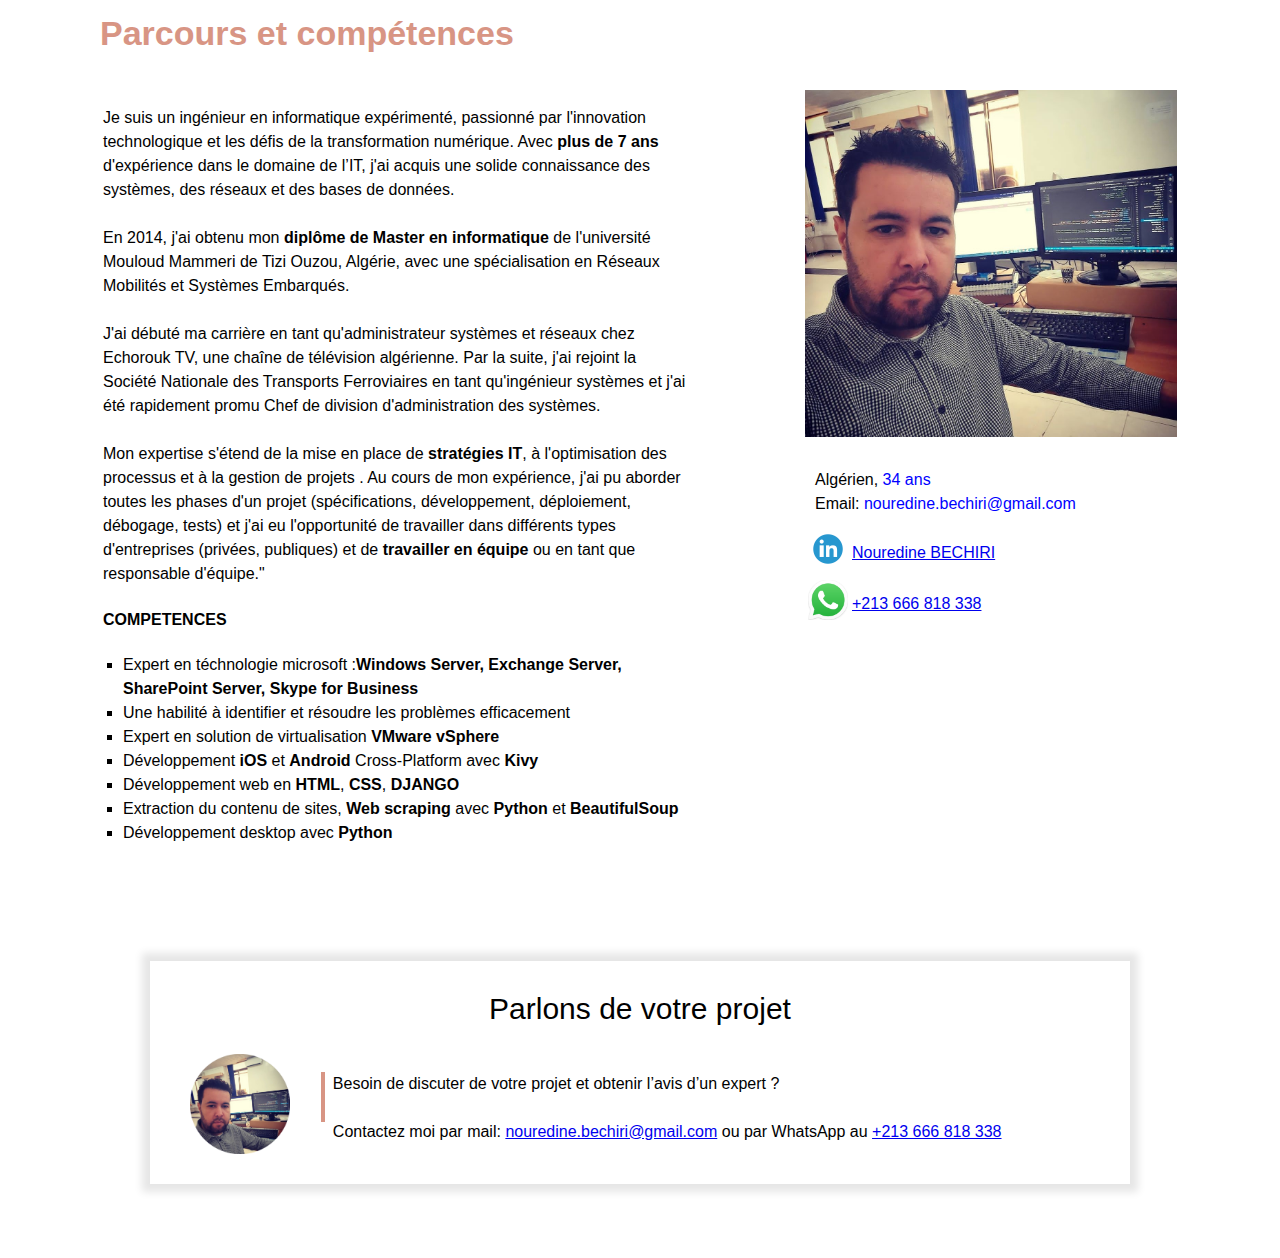
==== commit d1396cce: "Add files via upload" ====
--- a/index.html
+++ b/index.html
@@ -44,13 +44,13 @@
         <table class="col-pourquoi-consultant">
             <tr>
                 <td>
-                    <h3>1. Un regard extérieur neutre et objectif</h3>
+                    <h3>Un regard extérieur neutre et objectif</h3>
                     <p>Il peut être difficile pour une entreprise d'identifier des problèmes particuliers liés à ses activités, car elle peut manquer de l'objectivité nécessaire pour s'examiner de manière critique. Il peut être difficile pour un manager de faire le recul nécessaire pour reconnaître, évaluer et résoudre les problèmes.
                         Les consultants indépendants, qui ont un point de vue différent, peuvent identifier les problèmes réels qui empêchent les entreprises de progresser plus rapidement. Ils peuvent discuter ouvertement des problèmes sans craindre de répercussions en raison de leur objectivité et de leur regard neutre.
                     </p>
                 </td>
                 <td>
-                    <h3>2. Un gain d’argent</h3>
+                    <h3>Un gain d’argent</h3>
                     <p>Les dépenses liées à l'embauche et à la formation d'un nouveau collaborateur sont très onéreuses pour l'entreprise. Avec un consultant indépendant, vous payez simplement pour les services que vous sollicitez réellement et n'avez pas de dépenses permanentes pour des choses comme un ordinateur portable, un logiciel coûteux ou tout charge lié à l'espace de travail.
                         <br>
                         le consultant externe évite les procédures administratives fastidieuses qui sont non seulement stressantes mais aussi coûteuses.
@@ -61,7 +61,7 @@
 
             <tr>
                 <td>
-                    <h3>3. Des tarifs négociables</h3>
+                    <h3>Des tarifs négociables</h3>
                     <p>
 
                         Le recours à un consultant indépendant peut s'avérer très coûteux pour de nombreuses personnes. Le client et le consultant peuvent, en effet, facilement se mettre d'accord sur le tarif de la prestation. Par conséquent, Il n’existe donc pas de tarif établi et non négociable.
@@ -71,12 +71,11 @@
                     </p>
                 </td>
                 <td>
-                    <h3>4. Optimiser et bien gérer votre temps</h3>
+                    <h3>Optimiser et bien gérer votre temps</h3>
                     <p>
                         Il est probable que certains membres de votre équipe possèdent les compétences nécessaires pour participer à un projet, mais cela prendra du temps car ils doivent combiner cette tâche avec leur travail quotidien.
                         <br>
                         Alors que vous avez besoin d'une réponse dans les prochaines semaines, voire immédiatement, le projet prendra des mois à être réalisé. Ainsi, faire appel à un consultant indépendant et définir son rôle permettra à vos partenaires de se concentrer sur leur rôle et évitera une surcharge de travail pour eux.
-
                     </p>
                 </td>
             </tr> 
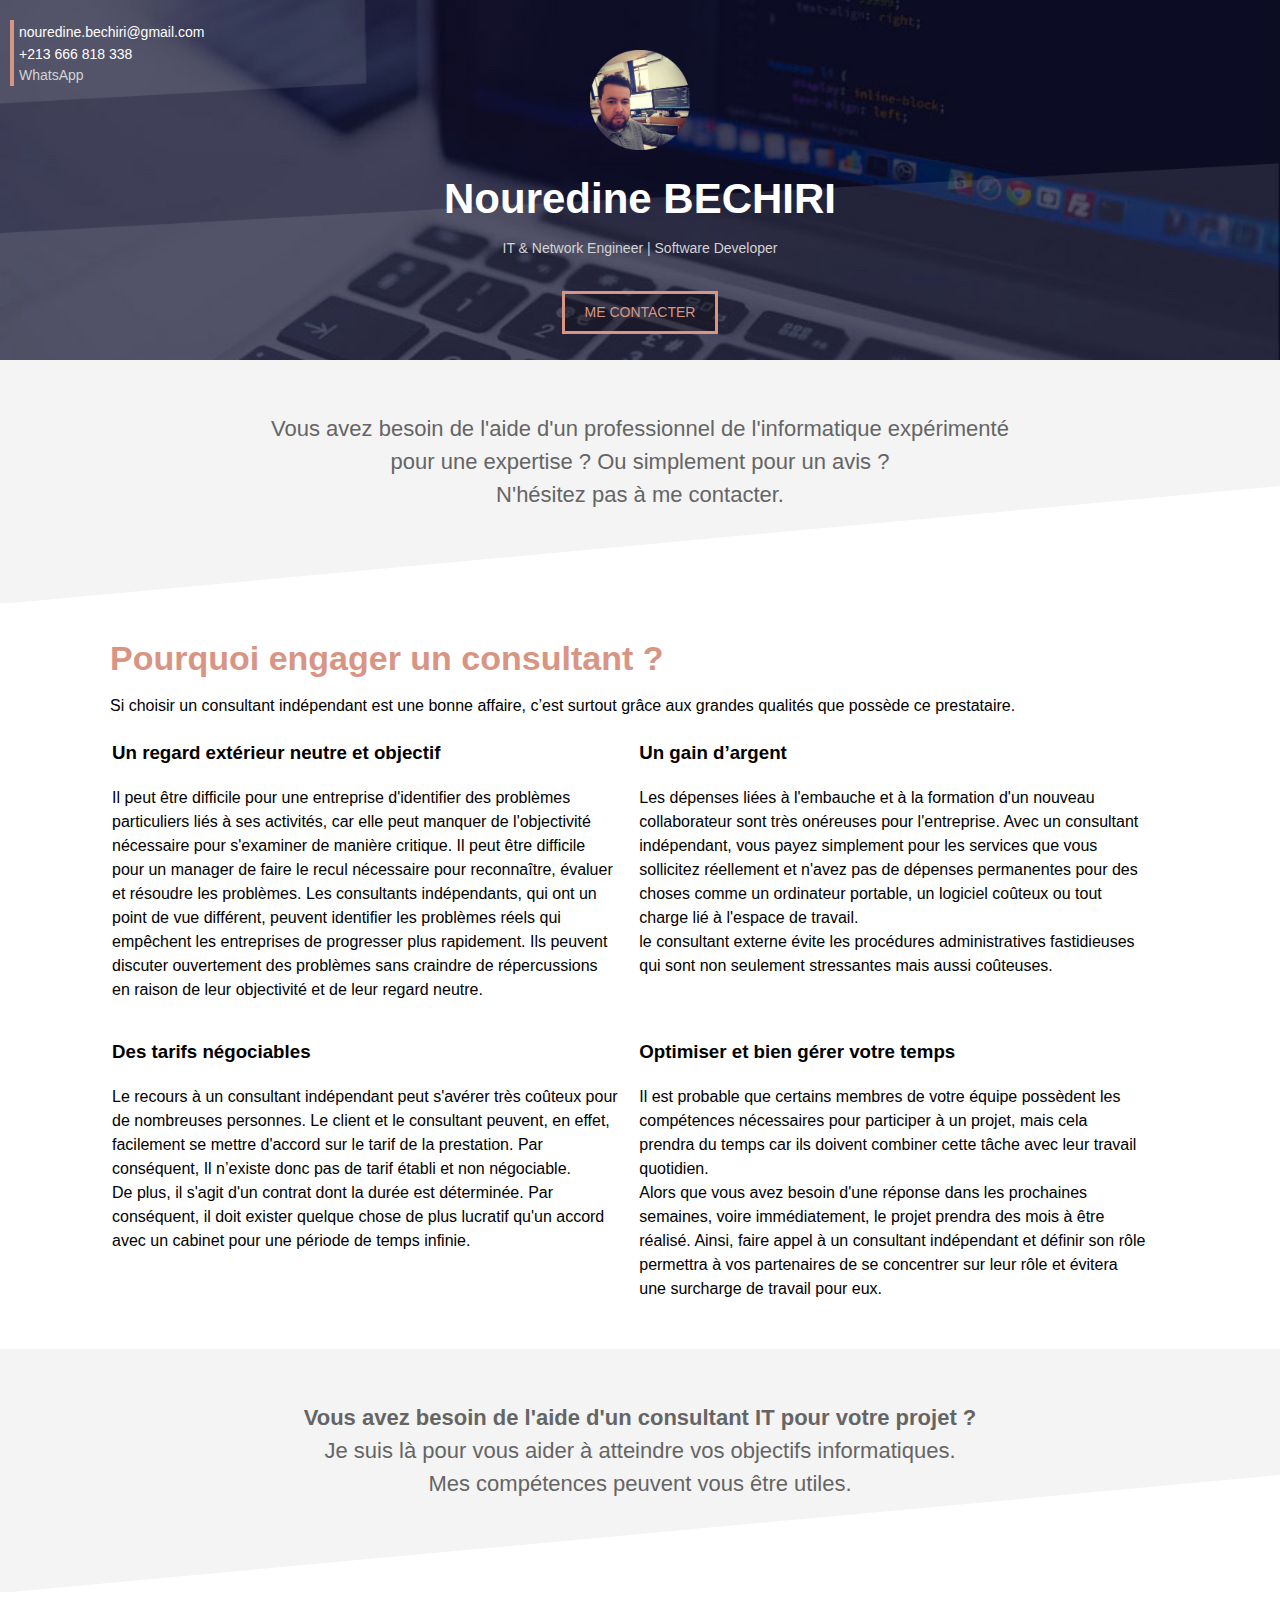
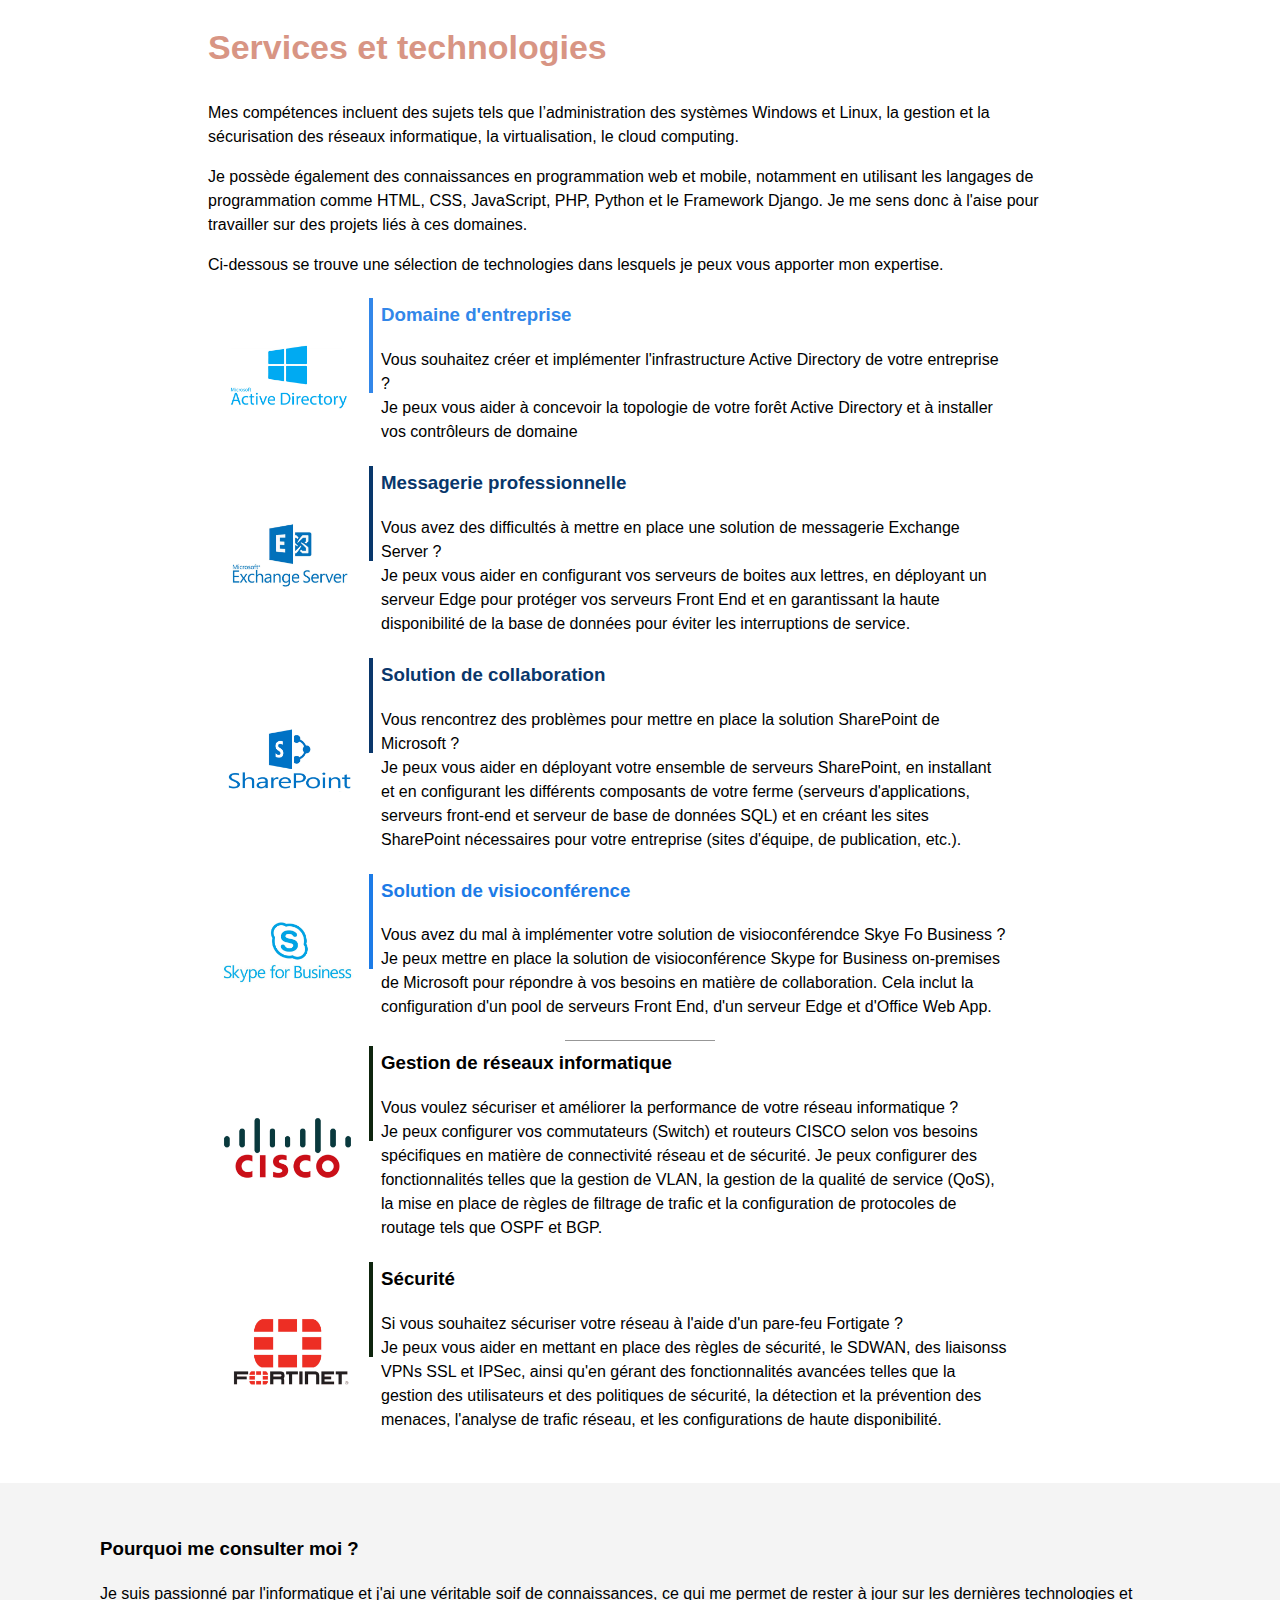
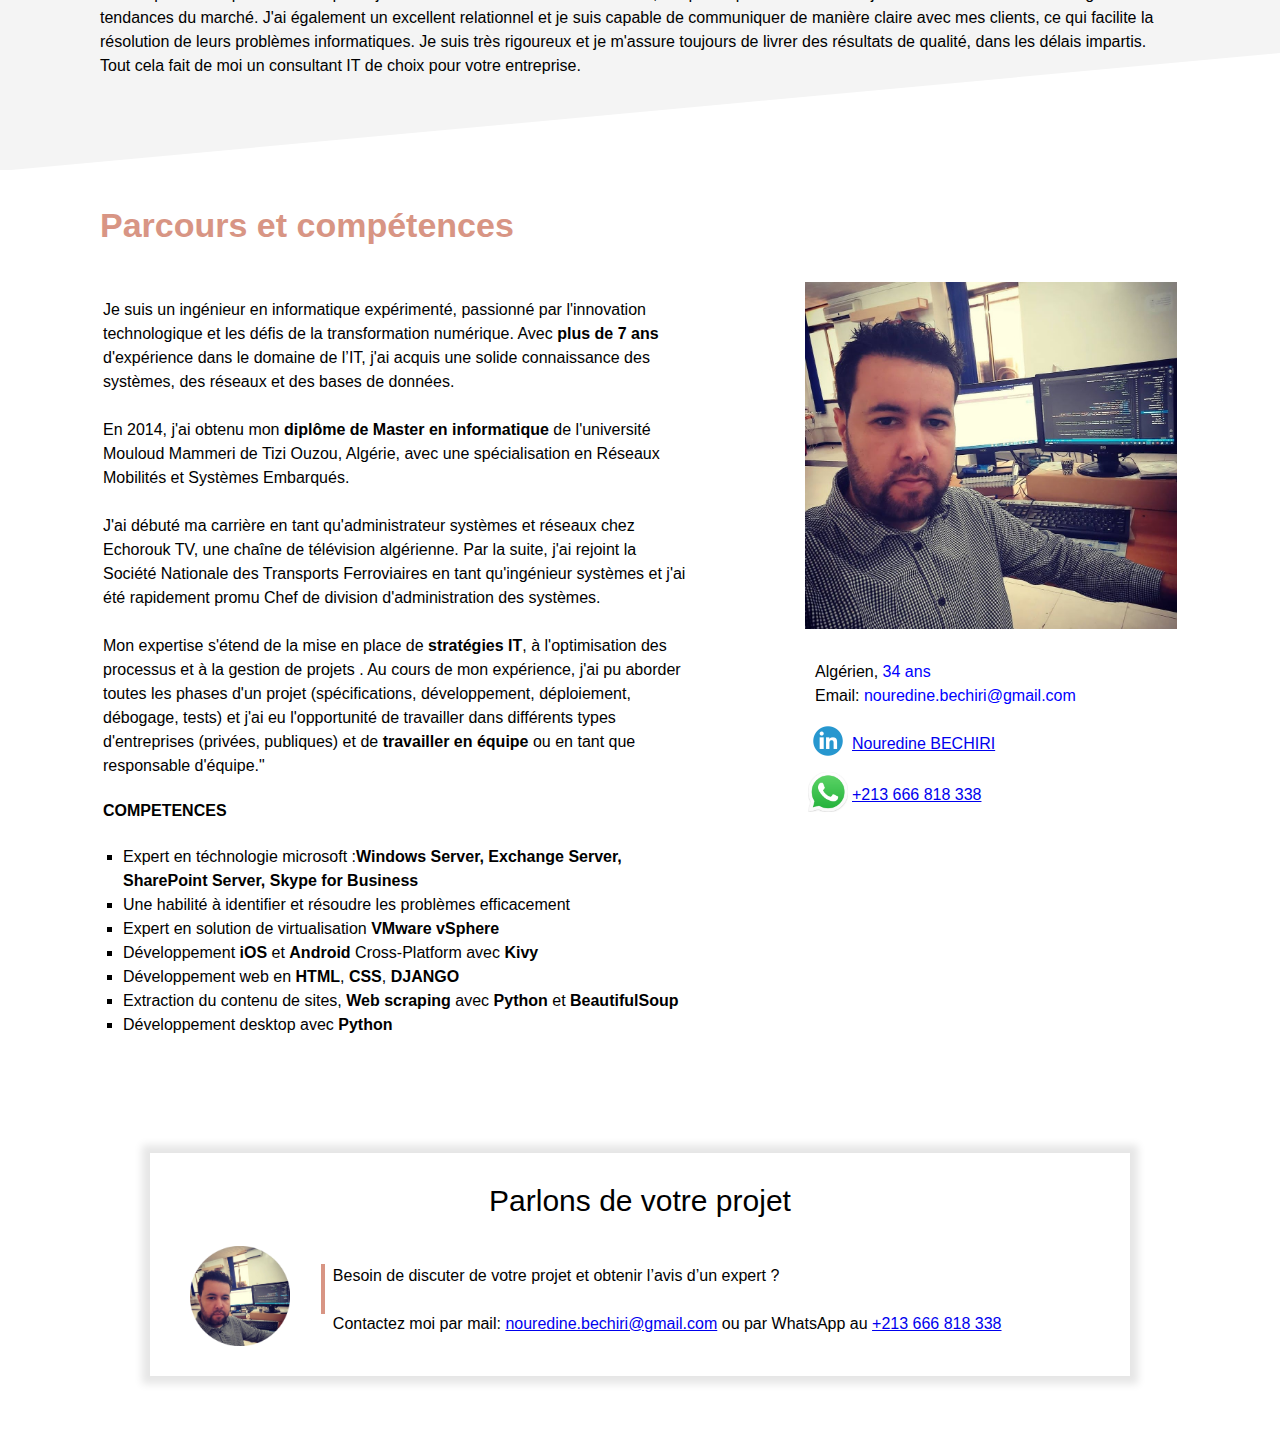
==== commit 25e477de: "Add files via upload" ====
--- a/index.html
+++ b/index.html
@@ -28,7 +28,6 @@
     <!-- SECTION GRISE  -->
     <div class="section section-grise1">
         <!-- <div class="separateur"></div> -->
-        
         <p>
             Vous avez besoin de l'aide d'un professionnel de l'informatique expérimenté pour une expertise ? 
             Ou simplement pour un avis ? <br> N'hésitez pas à me contacter.
@@ -37,7 +36,6 @@
     <!-- SECTION BLANCHE Pourquoi engager un consultant ?< -->
     <div class="section" >
         <div class="pourquoi-consultant">
-           
             <h2>Pourquoi engager un consultant ?</h2>
             <p>Si choisir un consultant indépendant est une bonne affaire, c’est surtout grâce aux grandes qualités que possède ce prestataire.</p>
         </div>
@@ -63,7 +61,6 @@
                 <td>
                     <h3>Des tarifs négociables</h3>
                     <p>
-
                         Le recours à un consultant indépendant peut s'avérer très coûteux pour de nombreuses personnes. Le client et le consultant peuvent, en effet, facilement se mettre d'accord sur le tarif de la prestation. Par conséquent, Il n’existe donc pas de tarif établi et non négociable.
                         <br>
                         De plus, il s'agit d'un contrat dont la durée est déterminée. Par conséquent, il doit exister quelque chose de plus lucratif qu'un accord avec un cabinet pour une période de temps infinie.
@@ -199,6 +196,19 @@
                         <p>
                             Vous voulez sécuriser et améliorer la performance de votre réseau informatique ? <br>
                             Je peux configurer vos commutateurs (Switch) et routeurs CISCO selon vos besoins spécifiques en matière de connectivité réseau et de sécurité.  Je peux configurer des fonctionnalités telles que la gestion de VLAN, la gestion de la qualité de service (QoS), la mise en place de règles de filtrage de trafic et la configuration de protocoles de routage tels que OSPF et BGP.
+                        </p>
+                    </td>
+                </tr>
+                <tr><td><img class="img-serivce-tech" src="fortinet.jpg" alt=""></td></tr>
+                <tr>
+                    <td class="service-tech-col">
+                        <div style="border-left: 4px solid rgb(14, 37, 14);  " class="line-verticale"></div>
+                    </td>
+                    <td>
+                        <h3>Sécurité</h3>
+                        <p>
+                            Si vous souhaitez sécuriser votre réseau à l'aide d'un pare-feu Fortigate ? <br>
+                            Je peux vous aider en mettant en place des règles de sécurité, le SDWAN, des liaisonss VPNs SSL et IPSec, ainsi qu'en gérant des fonctionnalités avancées telles que la gestion des utilisateurs et des politiques de sécurité, la détection et la prévention des menaces, l'analyse de trafic réseau, et les configurations de haute disponibilité.
                         </p>
                     </td>
                 </tr>
